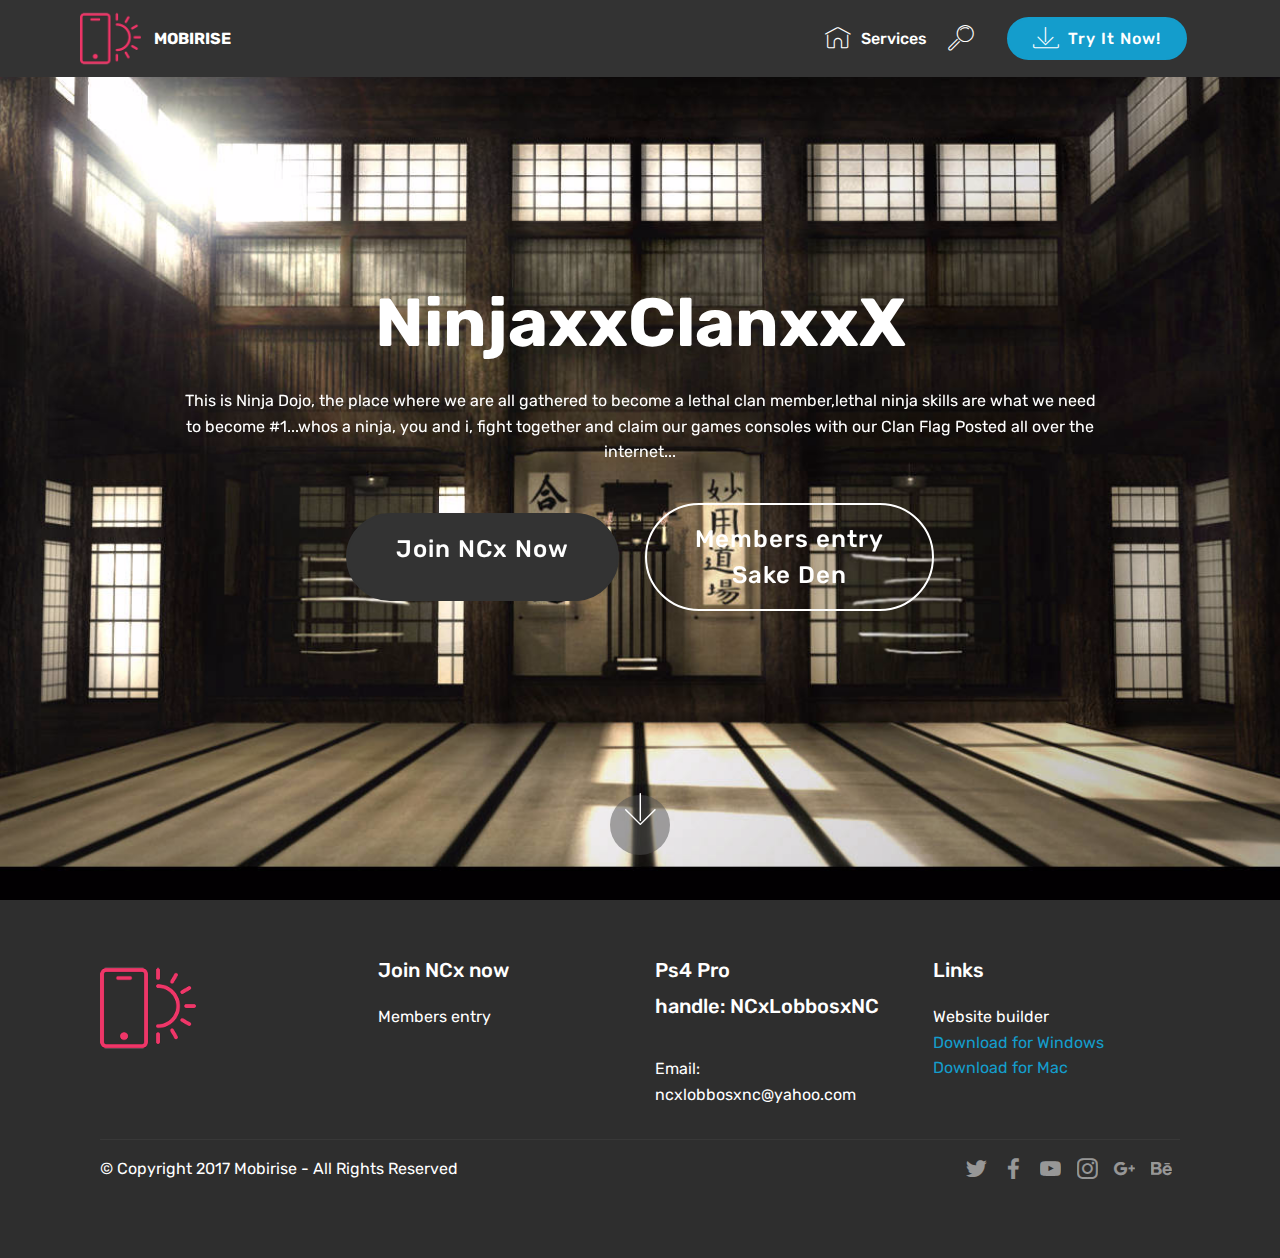
==== index.html @ 4a87c612 "create github pages" ====
<!DOCTYPE html>
<html >
<head>
  <!-- Site made with Mobirise Website Builder v4.8.10, https://mobirise.com -->
  <meta charset="UTF-8">
  <meta http-equiv="X-UA-Compatible" content="IE=edge">
  <meta name="generator" content="Mobirise v4.8.10, mobirise.com">
  <meta name="viewport" content="width=device-width, initial-scale=1, minimum-scale=1">
  <link rel="shortcut icon" href="assets/images/iconfinder-shuriken-479482-128x128-2.png" type="image/x-icon">
  <meta name="description" content="">
  <title>Home</title>
  <link rel="stylesheet" href="assets/web/assets/mobirise-icons/mobirise-icons.css">
  <link rel="stylesheet" href="assets/tether/tether.min.css">
  <link rel="stylesheet" href="assets/bootstrap/css/bootstrap.min.css">
  <link rel="stylesheet" href="assets/bootstrap/css/bootstrap-grid.min.css">
  <link rel="stylesheet" href="assets/bootstrap/css/bootstrap-reboot.min.css">
  <link rel="stylesheet" href="assets/socicon/css/styles.css">
  <link rel="stylesheet" href="assets/dropdown/css/style.css">
  <link rel="stylesheet" href="assets/theme/css/style.css">
  <link rel="stylesheet" href="assets/mobirise/css/mbr-additional.css" type="text/css">
  
  
  
</head>
<body>
  <section class="menu cid-qTkzRZLJNu" once="menu" id="menu1-0">

    

    <nav class="navbar navbar-expand beta-menu navbar-dropdown align-items-center navbar-fixed-top navbar-toggleable-sm">
        <button class="navbar-toggler navbar-toggler-right" type="button" data-toggle="collapse" data-target="#navbarSupportedContent" aria-controls="navbarSupportedContent" aria-expanded="false" aria-label="Toggle navigation">
            <div class="hamburger">
                <span></span>
                <span></span>
                <span></span>
                <span></span>
            </div>
        </button>
        <div class="menu-logo">
            <div class="navbar-brand">
                <span class="navbar-logo">
                    <a href="https://www.ninjadojo.net">
                         <img src="assets/images/logo2.png" alt="NinjaDojo" title="" style="height: 3.8rem;">
                    </a>
                </span>
                <span class="navbar-caption-wrap"><a class="navbar-caption text-white display-4" href="https://mobirise.com">
                        MOBIRISE
                    </a></span>
            </div>
        </div>
        <div class="collapse navbar-collapse" id="navbarSupportedContent">
            <ul class="navbar-nav nav-dropdown" data-app-modern-menu="true"><li class="nav-item">
                    <a class="nav-link link text-white display-4" href="https://mobirise.com">
                        <span class="mbri-home mbr-iconfont mbr-iconfont-btn"></span>
                        Services
                    </a>
                </li>
                <li class="nav-item">
                    <a class="nav-link link text-white display-4" href="https://mobirise.com">
                        <span class="mbri-search mbr-iconfont mbr-iconfont-btn"><br></span></a>
                </li></ul>
            <div class="navbar-buttons mbr-section-btn"><a class="btn btn-sm btn-primary display-4" href="https://mobirise.com">
                    <span class="mbri-save mbr-iconfont mbr-iconfont-btn "></span>
                    Try It Now!
                </a></div>
        </div>
    </nav>
</section>

<section class="engine"><a href="https://mobirise.info/g">how to build a site</a></section><section class="cid-qTkA127IK8 mbr-fullscreen mbr-parallax-background" id="header2-1">

    

    

    <div class="container align-center">
        <div class="row justify-content-md-center">
            <div class="mbr-white col-md-10">
                <h1 class="mbr-section-title mbr-bold pb-3 mbr-fonts-style display-1">NinjaxxClanxxX</h1>
                
                <p class="mbr-text pb-3 mbr-fonts-style display-7">This is Ninja Dojo, the place where we are all gathered to become a lethal clan member,lethal ninja skills are what we need to become #1...whos a ninja, you and i, fight together and claim our games consoles with our Clan Flag Posted all over the internet...</p>
                <div class="mbr-section-btn"><a class="btn btn-md btn-black display-5" href="index.html#footer1-2"><p>Join NCx Now</p><br><p><br></p><br><p></p><br></a>
                    <a class="btn btn-md btn-white-outline display-5" href="https://mobirise.com">Members entry<br>Sake Den<br></a></div>
            </div>
        </div>
    </div>
    <div class="mbr-arrow hidden-sm-down" aria-hidden="true">
        <a href="#next">
            <i class="mbri-down mbr-iconfont"></i>
        </a>
    </div>
</section>

<section class="cid-qTkAaeaxX5" id="footer1-2">

    

    

    <div class="container">
        <div class="media-container-row content text-white">
            <div class="col-12 col-md-3">
                <div class="media-wrap">
                    <a href="https://mobirise.com/">
                        <img src="assets/images/logo20.png" alt="Mobirise">
                    </a>
                </div>
            </div>
            <div class="col-12 col-md-3 mbr-fonts-style display-7">
                <h5 class="pb-3">Join NCx now</h5>
                <p class="mbr-text">Members entry</p>
            </div>
            <div class="col-12 col-md-3 mbr-fonts-style display-7">
                <h5 class="pb-3"><p>
                    Ps4 Pro&nbsp; &nbsp;</p><p>handle: NCxLobbosxNC</p></h5>
                <p class="mbr-text">Email:<br>ncxlobbosxnc@yahoo.com</p>
            </div>
            <div class="col-12 col-md-3 mbr-fonts-style display-7">
                <h5 class="pb-3">
                    Links
                </h5>
                <p class="mbr-text">
                    Website builder
                    <br><a class="text-primary" href="https://mobirise.com/mobirise-free-win.zip">Download for Windows</a>
                    <br><a class="text-primary" href="https://mobirise.com/mobirise-free-mac.zip">Download for Mac</a>
                </p>
            </div>
        </div>
        <div class="footer-lower">
            <div class="media-container-row">
                <div class="col-sm-12">
                    <hr>
                </div>
            </div>
            <div class="media-container-row mbr-white">
                <div class="col-sm-6 copyright">
                    <p class="mbr-text mbr-fonts-style display-7">
                        © Copyright 2017 Mobirise - All Rights Reserved
                    </p>
                </div>
                <div class="col-md-6">
                    <div class="social-list align-right">
                        <div class="soc-item">
                            <a href="https://twitter.com/mobirise" target="_blank">
                                <span class="socicon-twitter socicon mbr-iconfont mbr-iconfont-social"></span>
                            </a>
                        </div>
                        <div class="soc-item">
                            <a href="https://www.facebook.com/pages/Mobirise/1616226671953247" target="_blank">
                                <span class="socicon-facebook socicon mbr-iconfont mbr-iconfont-social"></span>
                            </a>
                        </div>
                        <div class="soc-item">
                            <a href="https://www.youtube.com/c/mobirise" target="_blank">
                                <span class="socicon-youtube socicon mbr-iconfont mbr-iconfont-social"></span>
                            </a>
                        </div>
                        <div class="soc-item">
                            <a href="https://instagram.com/mobirise" target="_blank">
                                <span class="socicon-instagram socicon mbr-iconfont mbr-iconfont-social"></span>
                            </a>
                        </div>
                        <div class="soc-item">
                            <a href="https://plus.google.com/u/0/+Mobirise" target="_blank">
                                <span class="socicon-googleplus socicon mbr-iconfont mbr-iconfont-social"></span>
                            </a>
                        </div>
                        <div class="soc-item">
                            <a href="https://www.behance.net/Mobirise" target="_blank">
                                <span class="socicon-behance socicon mbr-iconfont mbr-iconfont-social"></span>
                            </a>
                        </div>
                    </div>
                </div>
            </div>
        </div>
    </div>
</section>


  <script src="assets/web/assets/jquery/jquery.min.js"></script>
  <script src="assets/popper/popper.min.js"></script>
  <script src="assets/tether/tether.min.js"></script>
  <script src="assets/bootstrap/js/bootstrap.min.js"></script>
  <script src="assets/dropdown/js/script.min.js"></script>
  <script src="assets/touchswipe/jquery.touch-swipe.min.js"></script>
  <script src="assets/parallax/jarallax.min.js"></script>
  <script src="assets/smoothscroll/smooth-scroll.js"></script>
  <script src="assets/theme/js/script.js"></script>
  
  
</body>
</html>
---- assets/web/assets/mobirise-icons/mobirise-icons.css ----
@font-face {
  font-family: 'MobiriseIcons';
  src:  url('mobirise-icons.eot?spat4u');
  src:  url('mobirise-icons.eot?spat4u#iefix') format('embedded-opentype'),
    url('mobirise-icons.ttf?spat4u') format('truetype'),
    url('mobirise-icons.woff?spat4u') format('woff'),
    url('mobirise-icons.svg?spat4u#MobiriseIcons') format('svg');
  font-weight: normal;
  font-style: normal;
}

[class^="mbri-"], [class*=" mbri-"] {
  /* use !important to prevent issues with browser extensions that change fonts */
  font-family: MobiriseIcons !important;
  speak: none;
  font-style: normal;
  font-weight: normal;
  font-variant: normal;
  text-transform: none;
  line-height: 1;

  /* Better Font Rendering =========== */
  -webkit-font-smoothing: antialiased;
  -moz-osx-font-smoothing: grayscale;
}

.mbri-add-submenu:before {
  content: "\e900";
}
.mbri-alert:before {
  content: "\e901";
}
.mbri-align-center:before {
  content: "\e902";
}
.mbri-align-justify:before {
  content: "\e903";
}
.mbri-align-left:before {
  content: "\e904";
}
.mbri-align-right:before {
  content: "\e905";
}
.mbri-android:before {
  content: "\e906";
}
.mbri-apple:before {
  content: "\e907";
}
.mbri-arrow-down:before {
  content: "\e908";
}
.mbri-arrow-next:before {
  content: "\e909";
}
.mbri-arrow-prev:before {
  content: "\e90a";
}
.mbri-arrow-up:before {
  content: "\e90b";
}
.mbri-bold:before {
  content: "\e90c";
}
.mbri-bookmark:before {
  content: "\e90d";
}
.mbri-bootstrap:before {
  content: "\e90e";
}
.mbri-briefcase:before {
  content: "\e90f";
}
.mbri-browse:before {
  content: "\e910";
}
.mbri-bulleted-list:before {
  content: "\e911";
}
.mbri-calendar:before {
  content: "\e912";
}
.mbri-camera:before {
  content: "\e913";
}
.mbri-cart-add:before {
  content: "\e914";
}
.mbri-cart-full:before {
  content: "\e915";
}
.mbri-cash:before {
  content: "\e916";
}
.mbri-change-style:before {
  content: "\e917";
}
.mbri-chat:before {
  content: "\e918";
}
.mbri-clock:before {
  content: "\e919";
}
.mbri-close:before {
  content: "\e91a";
}
.mbri-cloud:before {
  content: "\e91b";
}
.mbri-code:before {
  content: "\e91c";
}
.mbri-contact-form:before {
  content: "\e91d";
}
.mbri-credit-card:before {
  content: "\e91e";
}
.mbri-cursor-click:before {
  content: "\e91f";
}
.mbri-cust-feedback:before {
  content: "\e920";
}
.mbri-database:before {
  content: "\e921";
}
.mbri-delivery:before {
  content: "\e922";
}
.mbri-desktop:before {
  content: "\e923";
}
.mbri-devices:before {
  content: "\e924";
}
.mbri-down:before {
  content: "\e925";
}
.mbri-download:before {
  content: "\e989";
}
.mbri-drag-n-drop:before {
  content: "\e927";
}
.mbri-drag-n-drop2:before {
  content: "\e928";
}
.mbri-edit:before {
  content: "\e929";
}
.mbri-edit2:before {
  content: "\e92a";
}
.mbri-error:before {
  content: "\e92b";
}
.mbri-extension:before {
  content: "\e92c";
}
.mbri-features:before {
  content: "\e92d";
}
.mbri-file:before {
  content: "\e92e";
}
.mbri-flag:before {
  content: "\e92f";
}
.mbri-folder:before {
  content: "\e930";
}
.mbri-gift:before {
  content: "\e931";
}
.mbri-github:before {
  content: "\e932";
}
.mbri-globe:before {
  content: "\e933";
}
.mbri-globe-2:before {
  content: "\e934";
}
.mbri-growing-chart:before {
  content: "\e935";
}
.mbri-hearth:before {
  content: "\e936";
}
.mbri-help:before {
  content: "\e937";
}
.mbri-home:before {
  content: "\e938";
}
.mbri-hot-cup:before {
  content: "\e939";
}
.mbri-idea:before {
  content: "\e93a";
}
.mbri-image-gallery:before {
  content: "\e93b";
}
.mbri-image-slider:before {
  content: "\e93c";
}
.mbri-info:before {
  content: "\e93d";
}
.mbri-italic:before {
  content: "\e93e";
}
.mbri-key:before {
  content: "\e93f";
}
.mbri-laptop:before {
  content: "\e940";
}
.mbri-layers:before {
  content: "\e941";
}
.mbri-left-right:before {
  content: "\e942";
}
.mbri-left:before {
  content: "\e943";
}
.mbri-letter:before {
  content: "\e944";
}
.mbri-like:before {
  content: "\e945";
}
.mbri-link:before {
  content: "\e946";
}
.mbri-lock:before {
  content: "\e947";
}
.mbri-login:before {
  content: "\e948";
}
.mbri-logout:before {
  content: "\e949";
}
.mbri-magic-stick:before {
  content: "\e94a";
}
.mbri-map-pin:before {
  content: "\e94b";
}
.mbri-menu:before {
  content: "\e94c";
}
.mbri-mobile:before {
  content: "\e94d";
}
.mbri-mobile2:before {
  content: "\e94e";
}
.mbri-mobirise:before {
  content: "\e94f";
}
.mbri-more-horizontal:before {
  content: "\e950";
}
.mbri-more-vertical:before {
  content: "\e951";
}
.mbri-music:before {
  content: "\e952";
}
.mbri-new-file:before {
  content: "\e953";
}
.mbri-numbered-list:before {
  content: "\e954";
}
.mbri-opened-folder:before {
  content: "\e955";
}
.mbri-pages:before {
  content: "\e956";
}
.mbri-paper-plane:before {
  content: "\e957";
}
.mbri-paperclip:before {
  content: "\e958";
}
.mbri-photo:before {
  content: "\e959";
}
.mbri-photos:before {
  content: "\e95a";
}
.mbri-pin:before {
  content: "\e95b";
}
.mbri-play:before {
  content: "\e95c";
}
.mbri-plus:before {
  content: "\e95d";
}
.mbri-preview:before {
  content: "\e95e";
}
.mbri-print:before {
  content: "\e95f";
}
.mbri-protect:before {
  content: "\e960";
}
.mbri-question:before {
  content: "\e961";
}
.mbri-quote-left:before {
  content: "\e962";
}
.mbri-quote-right:before {
  content: "\e963";
}
.mbri-refresh:before {
  content: "\e964";
}
.mbri-responsive:before {
  content: "\e965";
}
.mbri-right:before {
  content: "\e966";
}
.mbri-rocket:before {
  content: "\e967";
}
.mbri-sad-face:before {
  content: "\e968";
}
.mbri-sale:before {
  content: "\e969";
}
.mbri-save:before {
  content: "\e96a";
}
.mbri-search:before {
  content: "\e96b";
}
.mbri-setting:before {
  content: "\e96c";
}
.mbri-setting2:before {
  content: "\e96d";
}
.mbri-setting3:before {
  content: "\e96e";
}
.mbri-share:before {
  content: "\e96f";
}
.mbri-shopping-bag:before {
  content: "\e970";
}
.mbri-shopping-basket:before {
  content: "\e971";
}
.mbri-shopping-cart:before {
  content: "\e972";
}
.mbri-sites:before {
  content: "\e973";
}
.mbri-smile-face:before {
  content: "\e974";
}
.mbri-speed:before {
  content: "\e975";
}
.mbri-star:before {
  content: "\e976";
}
.mbri-success:before {
  content: "\e977";
}
.mbri-sun:before {
  content: "\e978";
}
.mbri-sun2:before {
  content: "\e979";
}
.mbri-tablet:before {
  content: "\e97a";
}
.mbri-tablet-vertical:before {
  content: "\e97b";
}
.mbri-target:before {
  content: "\e97c";
}
.mbri-timer:before {
  content: "\e97d";
}
.mbri-to-ftp:before {
  content: "\e97e";
}
.mbri-to-local-drive:before {
  content: "\e97f";
}
.mbri-touch-swipe:before {
  content: "\e980";
}
.mbri-touch:before {
  content: "\e981";
}
.mbri-trash:before {
  content: "\e982";
}
.mbri-underline:before {
  content: "\e983";
}
.mbri-unlink:before {
  content: "\e984";
}
.mbri-unlock:before {
  content: "\e985";
}
.mbri-up-down:before {
  content: "\e986";
}
.mbri-up:before {
  content: "\e987";
}
.mbri-update:before {
  content: "\e988";
}
.mbri-upload:before {
 content: "\e926"; 
}
.mbri-user:before {
  content: "\e98a";
}
.mbri-user2:before {
  content: "\e98b";
}
.mbri-users:before {
  content: "\e98c";
}
.mbri-video:before {
  content: "\e98d";
}
.mbri-video-play:before {
  content: "\e98e";
}
.mbri-watch:before {
  content: "\e98f";
}
.mbri-website-theme:before {
  content: "\e990";
}
.mbri-wifi:before {
  content: "\e991";
}
.mbri-windows:before {
  content: "\e992";
}
.mbri-zoom-out:before {
  content: "\e993";
}
.mbri-redo:before {
  content: "\e994";
}
.mbri-undo:before {
  content: "\e995";
}
---- assets/socicon/css/styles.css ----
@charset "UTF-8";

@font-face {
  font-family: "socicon";
  src:url("../fonts/socicon.eot");
  src:url("../fonts/socicon.eot?#iefix") format("embedded-opentype"),
    url("../fonts/socicon.woff") format("woff"),
    url("../fonts/socicon.ttf") format("truetype"),
    url("../fonts/socicon.svg#socicon") format("svg");
  font-weight: normal;
  font-style: normal;

}

[data-icon]:before {
  font-family: "socicon" !important;
  content: attr(data-icon);
  font-style: normal !important;
  font-weight: normal !important;
  font-variant: normal !important;
  text-transform: none !important;
  speak: none;
  line-height: 1;
  -webkit-font-smoothing: antialiased;
  -moz-osx-font-smoothing: grayscale;
}

[class^="socicon-"]:before,
[class*=" socicon-"]:before {
  font-family: "socicon" !important;
  font-style: normal !important;
  font-weight: normal !important;
  font-variant: normal !important;
  text-transform: none !important;
  speak: none;
  line-height: 1;
  -webkit-font-smoothing: antialiased;
  -moz-osx-font-smoothing: grayscale;
}

.socicon-modelmayhem:before {
  content: "\e000";
}
.socicon-mixcloud:before {
  content: "\e001";
}
.socicon-drupal:before {
  content: "\e002";
}
.socicon-swarm:before {
  content: "\e003";
}
.socicon-istock:before {
  content: "\e004";
}
.socicon-yammer:before {
  content: "\e005";
}
.socicon-ello:before {
  content: "\e006";
}
.socicon-stackoverflow:before {
  content: "\e007";
}
.socicon-persona:before {
  content: "\e008";
}
.socicon-triplej:before {
  content: "\e009";
}
.socicon-houzz:before {
  content: "\e00a";
}
.socicon-rss:before {
  content: "\e00b";
}
.socicon-paypal:before {
  content: "\e00c";
}
.socicon-odnoklassniki:before {
  content: "\e00d";
}
.socicon-airbnb:before {
  content: "\e00e";
}
.socicon-periscope:before {
  content: "\e00f";
}
.socicon-outlook:before {
  content: "\e010";
}
.socicon-coderwall:before {
  content: "\e011";
}
.socicon-tripadvisor:before {
  content: "\e012";
}
.socicon-appnet:before {
  content: "\e013";
}
.socicon-goodreads:before {
  content: "\e014";
}
.socicon-tripit:before {
  content: "\e015";
}
.socicon-lanyrd:before {
  content: "\e016";
}
.socicon-slideshare:before {
  content: "\e017";
}
.socicon-buffer:before {
  content: "\e018";
}
.socicon-disqus:before {
  content: "\e019";
}
.socicon-vkontakte:before {
  content: "\e01a";
}
.socicon-whatsapp:before {
  content: "\e01b";
}
.socicon-patreon:before {
  content: "\e01c";
}
.socicon-storehouse:before {
  content: "\e01d";
}
.socicon-pocket:before {
  content: "\e01e";
}
.socicon-mail:before {
  content: "\e01f";
}
.socicon-blogger:before {
  content: "\e020";
}
.socicon-technorati:before {
  content: "\e021";
}
.socicon-reddit:before {
  content: "\e022";
}
.socicon-dribbble:before {
  content: "\e023";
}
.socicon-stumbleupon:before {
  content: "\e024";
}
.socicon-digg:before {
  content: "\e025";
}
.socicon-envato:before {
  content: "\e026";
}
.socicon-behance:before {
  content: "\e027";
}
.socicon-delicious:before {
  content: "\e028";
}
.socicon-deviantart:before {
  content: "\e029";
}
.socicon-forrst:before {
  content: "\e02a";
}
.socicon-play:before {
  content: "\e02b";
}
.socicon-zerply:before {
  content: "\e02c";
}
.socicon-wikipedia:before {
  content: "\e02d";
}
.socicon-apple:before {
  content: "\e02e";
}
.socicon-flattr:before {
  content: "\e02f";
}
.socicon-github:before {
  content: "\e030";
}
.socicon-renren:before {
  content: "\e031";
}
.socicon-friendfeed:before {
  content: "\e032";
}
.socicon-newsvine:before {
  content: "\e033";
}
.socicon-identica:before {
  content: "\e034";
}
.socicon-bebo:before {
  content: "\e035";
}
.socicon-zynga:before {
  content: "\e036";
}
.socicon-steam:before {
  content: "\e037";
}
.socicon-xbox:before {
  content: "\e038";
}
.socicon-windows:before {
  content: "\e039";
}
.socicon-qq:before {
  content: "\e03a";
}
.socicon-douban:before {
  content: "\e03b";
}
.socicon-meetup:before {
  content: "\e03c";
}
.socicon-playstation:before {
  content: "\e03d";
}
.socicon-android:before {
  content: "\e03e";
}
.socicon-snapchat:before {
  content: "\e03f";
}
.socicon-twitter:before {
  content: "\e040";
}
.socicon-facebook:before {
  content: "\e041";
}
.socicon-googleplus:before {
  content: "\e042";
}
.socicon-pinterest:before {
  content: "\e043";
}
.socicon-foursquare:before {
  content: "\e044";
}
.socicon-yahoo:before {
  content: "\e045";
}
.socicon-skype:before {
  content: "\e046";
}
.socicon-yelp:before {
  content: "\e047";
}
.socicon-feedburner:before {
  content: "\e048";
}
.socicon-linkedin:before {
  content: "\e049";
}
.socicon-viadeo:before {
  content: "\e04a";
}
.socicon-xing:before {
  content: "\e04b";
}
.socicon-myspace:before {
  content: "\e04c";
}
.socicon-soundcloud:before {
  content: "\e04d";
}
.socicon-spotify:before {
  content: "\e04e";
}
.socicon-grooveshark:before {
  content: "\e04f";
}
.socicon-lastfm:before {
  content: "\e050";
}
.socicon-youtube:before {
  content: "\e051";
}
.socicon-vimeo:before {
  content: "\e052";
}
.socicon-dailymotion:before {
  content: "\e053";
}
.socicon-vine:before {
  content: "\e054";
}
.socicon-flickr:before {
  content: "\e055";
}
.socicon-500px:before {
  content: "\e056";
}
.socicon-wordpress:before {
  content: "\e058";
}
.socicon-tumblr:before {
  content: "\e059";
}
.socicon-twitch:before {
  content: "\e05a";
}
.socicon-8tracks:before {
  content: "\e05b";
}
.socicon-amazon:before {
  content: "\e05c";
}
.socicon-icq:before {
  content: "\e05d";
}
.socicon-smugmug:before {
  content: "\e05e";
}
.socicon-ravelry:before {
  content: "\e05f";
}
.socicon-weibo:before {
  content: "\e060";
}
.socicon-baidu:before {
  content: "\e061";
}
.socicon-angellist:before {
  content: "\e062";
}
.socicon-ebay:before {
  content: "\e063";
}
.socicon-imdb:before {
  content: "\e064";
}
.socicon-stayfriends:before {
  content: "\e065";
}
.socicon-residentadvisor:before {
  content: "\e066";
}
.socicon-google:before {
  content: "\e067";
}
.socicon-yandex:before {
  content: "\e068";
}
.socicon-sharethis:before {
  content: "\e069";
}
.socicon-bandcamp:before {
  content: "\e06a";
}
.socicon-itunes:before {
  content: "\e06b";
}
.socicon-deezer:before {
  content: "\e06c";
}
.socicon-telegram:before {
  content: "\e06e";
}
.socicon-openid:before {
  content: "\e06f";
}
.socicon-amplement:before {
  content: "\e070";
}
.socicon-viber:before {
  content: "\e071";
}
.socicon-zomato:before {
  content: "\e072";
}
.socicon-draugiem:before {
  content: "\e074";
}
.socicon-endomodo:before {
  content: "\e075";
}
.socicon-filmweb:before {
  content: "\e076";
}
.socicon-stackexchange:before {
  content: "\e077";
}
.socicon-wykop:before {
  content: "\e078";
}
.socicon-teamspeak:before {
  content: "\e079";
}
.socicon-teamviewer:before {
  content: "\e07a";
}
.socicon-ventrilo:before {
  content: "\e07b";
}
.socicon-younow:before {
  content: "\e07c";
}
.socicon-raidcall:before {
  content: "\e07d";
}
.socicon-mumble:before {
  content: "\e07e";
}
.socicon-medium:before {
  content: "\e06d";
}
.socicon-bebee:before {
  content: "\e07f";
}
.socicon-hitbox:before {
  content: "\e080";
}
.socicon-reverbnation:before {
  content: "\e081";
}
.socicon-formulr:before {
  content: "\e082";
}
.socicon-instagram:before {
  content: "\e057";
}
.socicon-battlenet:before {
  content: "\e083";
}
.socicon-chrome:before {
  content: "\e084";
}
.socicon-discord:before {
  content: "\e086";
}
.socicon-issuu:before {
  content: "\e087";
}
.socicon-macos:before {
  content: "\e088";
}
.socicon-firefox:before {
  content: "\e089";
}
.socicon-opera:before {
  content: "\e08d";
}
.socicon-keybase:before {
  content: "\e090";
}
.socicon-alliance:before {
  content: "\e091";
}
.socicon-livejournal:before {
  content: "\e092";
}
.socicon-googlephotos:before {
  content: "\e093";
}
.socicon-horde:before {
  content: "\e094";
}
.socicon-etsy:before {
  content: "\e095";
}
.socicon-zapier:before {
  content: "\e096";
}
.socicon-google-scholar:before {
  content: "\e097";
}
.socicon-researchgate:before {
  content: "\e098";
}
.socicon-wechat:before {
  content: "\e099";
}
.socicon-strava:before {
  content: "\e09a";
}
.socicon-line:before {
  content: "\e09b";
}
.socicon-lyft:before {
  content: "\e09c";
}
.socicon-uber:before {
  content: "\e09d";
}
.socicon-songkick:before {
  content: "\e09e";
}
.socicon-viewbug:before {
  content: "\e09f";
}
.socicon-googlegroups:before {
  content: "\e0a0";
}
.socicon-quora:before {
  content: "\e073";
}
.socicon-diablo:before {
  content: "\e085";
}
.socicon-blizzard:before {
  content: "\e0a1";
}
.socicon-hearthstone:before {
  content: "\e08b";
}
.socicon-heroes:before {
  content: "\e08a";
}
.socicon-overwatch:before {
  content: "\e08c";
}
.socicon-warcraft:before {
  content: "\e08e";
}
.socicon-starcraft:before {
  content: "\e08f";
}
.socicon-beam:before {
  content: "\e0a2";
}
.socicon-curse:before {
  content: "\e0a3";
}
.socicon-player:before {
  content: "\e0a4";
}
.socicon-streamjar:before {
  content: "\e0a5";
}
.socicon-nintendo:before {
  content: "\e0a6";
}
.socicon-hellocoton:before {
  content: "\e0a7";
}
---- assets/dropdown/css/style.css ----
.navbar-dropdown {
  left: 0;
  padding: 0;
  position: absolute;
  right: 0;
  top: 0;
  transition: all 0.45s ease;
  z-index: 1030;
  background: #282828; }
  .navbar-dropdown .navbar-logo {
    margin-right: 0.8rem;
    transition: margin 0.3s ease-in-out;
    vertical-align: middle; }
    .navbar-dropdown .navbar-logo img {
      height: 3.125rem;
      transition: all 0.3s ease-in-out; }
    .navbar-dropdown .navbar-logo.mbr-iconfont {
      font-size: 3.125rem;
      line-height: 3.125rem; }
  .navbar-dropdown .navbar-caption {
    font-weight: 700;
    white-space: normal;
    vertical-align: -4px;
    line-height: 3.125rem !important; }
    .navbar-dropdown .navbar-caption, .navbar-dropdown .navbar-caption:hover {
      color: inherit;
      text-decoration: none; }
  .navbar-dropdown .mbr-iconfont + .navbar-caption {
    vertical-align: -1px; }
  .navbar-dropdown.navbar-fixed-top {
    position: fixed; }
  .navbar-dropdown .navbar-brand span {
    vertical-align: -4px; }
  .navbar-dropdown.bg-color.transparent {
    background: none; }
  .navbar-dropdown.navbar-short .navbar-brand {
    padding: 0.625rem 0; }
    .navbar-dropdown.navbar-short .navbar-brand span {
      vertical-align: -1px; }
  .navbar-dropdown.navbar-short .navbar-caption {
    line-height: 2.375rem !important;
    vertical-align: -2px; }
  .navbar-dropdown.navbar-short .navbar-logo {
    margin-right: 0.5rem; }
    .navbar-dropdown.navbar-short .navbar-logo img {
      height: 2.375rem; }
    .navbar-dropdown.navbar-short .navbar-logo.mbr-iconfont {
      font-size: 2.375rem;
      line-height: 2.375rem; }
  .navbar-dropdown.navbar-short .mbr-table-cell {
    height: 3.625rem; }
  .navbar-dropdown .navbar-close {
    left: 0.6875rem;
    position: fixed;
    top: 0.75rem;
    z-index: 1000; }
  .navbar-dropdown .hamburger-icon {
    content: "";
    display: inline-block;
    vertical-align: middle;
    width: 16px;
    -webkit-box-shadow: 0 -6px 0 1px #282828,0 0 0 1px #282828,0 6px 0 1px #282828;
    -moz-box-shadow: 0 -6px 0 1px #282828,0 0 0 1px #282828,0 6px 0 1px #282828;
    box-shadow: 0 -6px 0 1px #282828,0 0 0 1px #282828,0 6px 0 1px #282828; }

.dropdown-menu .dropdown-toggle[data-toggle="dropdown-submenu"]::after {
  border-bottom: 0.35em solid transparent;
  border-left: 0.35em solid;
  border-right: 0;
  border-top: 0.35em solid transparent;
  margin-left: 0.3rem; }

.dropdown-menu .dropdown-item:focus {
  outline: 0; }

.nav-dropdown {
  font-size: 0.75rem;
  font-weight: 500;
  height: auto !important; }
  .nav-dropdown .nav-btn {
    padding-left: 1rem; }
  .nav-dropdown .link {
    margin: .667em 1.667em;
    font-weight: 500;
    padding: 0;
    transition: color .2s ease-in-out; }
    .nav-dropdown .link.dropdown-toggle {
      margin-right: 2.583em; }
      .nav-dropdown .link.dropdown-toggle::after {
        margin-left: .25rem;
        border-top: 0.35em solid;
        border-right: 0.35em solid transparent;
        border-left: 0.35em solid transparent;
        border-bottom: 0; }
      .nav-dropdown .link.dropdown-toggle[aria-expanded="true"] {
        margin: 0;
        padding: 0.667em 3.263em  0.667em 1.667em; }
  .nav-dropdown .link::after,
  .nav-dropdown .dropdown-item::after {
    color: inherit; }
  .nav-dropdown .btn {
    font-size: 0.75rem;
    font-weight: 700;
    letter-spacing: 0;
    margin-bottom: 0;
    padding-left: 1.25rem;
    padding-right: 1.25rem; }
  .nav-dropdown .dropdown-menu {
    border-radius: 0;
    border: 0;
    left: 0;
    margin: 0;
    padding-bottom: 1.25rem;
    padding-top: 1.25rem;
    position: relative; }
  .nav-dropdown .dropdown-submenu {
    margin-left: 0.125rem;
    top: 0; }
  .nav-dropdown .dropdown-item {
    font-weight: 500;
    line-height: 2;
    padding: 0.3846em 4.615em 0.3846em 1.5385em;
    position: relative;
    transition: color .2s ease-in-out, background-color .2s ease-in-out; }
    .nav-dropdown .dropdown-item::after {
      margin-top: -0.3077em;
      position: absolute;
      right: 1.1538em;
      top: 50%; }
    .nav-dropdown .dropdown-item:focus, .nav-dropdown .dropdown-item:hover {
      background: none; }

@media (max-width: 767px) {
  .nav-dropdown.navbar-toggleable-sm {
    bottom: 0;
    display: none;
    left: 0;
    overflow-x: hidden;
    position: fixed;
    top: 0;
    transform: translateX(-100%);
    -ms-transform: translateX(-100%);
    -webkit-transform: translateX(-100%);
    width: 18.75rem;
    z-index: 999; } }
.nav-dropdown.navbar-toggleable-xl {
  bottom: 0;
  display: none;
  left: 0;
  overflow-x: hidden;
  position: fixed;
  top: 0;
  transform: translateX(-100%);
  -ms-transform: translateX(-100%);
  -webkit-transform: translateX(-100%);
  width: 18.75rem;
  z-index: 999; }

.nav-dropdown-sm {
  display: block !important;
  overflow-x: hidden;
  overflow: auto;
  padding-top: 3.875rem; }
  .nav-dropdown-sm::after {
    content: "";
    display: block;
    height: 3rem;
    width: 100%; }
  .nav-dropdown-sm.collapse.in ~ .navbar-close {
    display: block !important; }
  .nav-dropdown-sm.collapsing, .nav-dropdown-sm.collapse.in {
    transform: translateX(0);
    -ms-transform: translateX(0);
    -webkit-transform: translateX(0);
    transition: all 0.25s ease-out;
    -webkit-transition: all 0.25s ease-out;
    background: #282828; }
  .nav-dropdown-sm.collapsing[aria-expanded="false"] {
    transform: translateX(-100%);
    -ms-transform: translateX(-100%);
    -webkit-transform: translateX(-100%); }
  .nav-dropdown-sm .nav-item {
    display: block;
    margin-left: 0 !important;
    padding-left: 0; }
  .nav-dropdown-sm .link,
  .nav-dropdown-sm .dropdown-item {
    border-top: 1px dotted rgba(255, 255, 255, 0.1);
    font-size: 0.8125rem;
    line-height: 1.6;
    margin: 0 !important;
    padding: 0.875rem 2.4rem 0.875rem 1.5625rem !important;
    position: relative;
    white-space: normal; }
    .nav-dropdown-sm .link:focus, .nav-dropdown-sm .link:hover,
    .nav-dropdown-sm .dropdown-item:focus,
    .nav-dropdown-sm .dropdown-item:hover {
      background: rgba(0, 0, 0, 0.2) !important;
      color: #c0a375; }
  .nav-dropdown-sm .nav-btn {
    position: relative;
    padding: 1.5625rem 1.5625rem 0 1.5625rem; }
    .nav-dropdown-sm .nav-btn::before {
      border-top: 1px dotted rgba(255, 255, 255, 0.1);
      content: "";
      left: 0;
      position: absolute;
      top: 0;
      width: 100%; }
    .nav-dropdown-sm .nav-btn + .nav-btn {
      padding-top: 0.625rem; }
      .nav-dropdown-sm .nav-btn + .nav-btn::before {
        display: none; }
  .nav-dropdown-sm .btn {
    padding: 0.625rem 0; }
  .nav-dropdown-sm .dropdown-toggle[data-toggle="dropdown-submenu"]::after {
    margin-left: .25rem;
    border-top: 0.35em solid;
    border-right: 0.35em solid transparent;
    border-left: 0.35em solid transparent;
    border-bottom: 0; }
  .nav-dropdown-sm .dropdown-toggle[data-toggle="dropdown-submenu"][aria-expanded="true"]::after {
    border-top: 0;
    border-right: 0.35em solid transparent;
    border-left: 0.35em solid transparent;
    border-bottom: 0.35em solid; }
  .nav-dropdown-sm .dropdown-menu {
    margin: 0;
    padding: 0;
    position: relative;
    top: 0;
    left: 0;
    width: 100%;
    border: 0;
    float: none;
    border-radius: 0;
    background: none; }
  .nav-dropdown-sm .dropdown-submenu {
    left: 100%;
    margin-left: 0.125rem;
    margin-top: -1.25rem;
    top: 0; }

.navbar-toggleable-sm .nav-dropdown .dropdown-menu {
  position: absolute; }

.navbar-toggleable-sm .nav-dropdown .dropdown-submenu {
  left: 100%;
  margin-left: 0.125rem;
  margin-top: -1.25rem;
  top: 0; }

.navbar-toggleable-sm.opened .nav-dropdown .dropdown-menu {
  position: relative; }

.navbar-toggleable-sm.opened .nav-dropdown .dropdown-submenu {
  left: 0;
  margin-left: 00rem;
  margin-top: 0rem;
  top: 0; }

.is-builder .nav-dropdown.collapsing {
  transition: none !important; }

/*# sourceMappingURL=style.css.map */
---- assets/theme/css/style.css ----
/*!
 * Mobirise v4 theme (https://mobirise.com/)
 * Copyright 2017 Mobirise
 */
section {
  background-color: #eeeeee; }

section,
.container,
.container-fluid {
  position: relative;
  word-wrap: break-word; }

a.mbr-iconfont:hover {
  text-decoration: none; }

.article .lead p, .article .lead ul, .article .lead ol, .article .lead pre, .article .lead blockquote {
  margin-bottom: 0; }

a {
  font-style: normal;
  font-weight: 400;
  cursor: pointer; }
  a, a:hover {
    text-decoration: none; }

figure {
  margin-bottom: 0; }

body {
  color: #232323; }

h1, h2, h3, h4, h5, h6,
.h1, .h2, .h3, .h4, .h5, .h6,
.display-1, .display-2, .display-3, .display-4 {
  line-height: 1;
  word-break: break-word;
  word-wrap: break-word; }

b, strong {
  font-weight: bold; }

blockquote {
  padding: 10px 0 10px 20px;
  position: relative;
  border-left: 2px solid;
  border-color: #ff3366; }

input:-webkit-autofill, input:-webkit-autofill:hover, input:-webkit-autofill:focus, input:-webkit-autofill:active {
  transition-delay: 9999s;
  transition-property: background-color, color; }

textarea[type="hidden"] {
  display: none; }

body {
  position: relative; }

section {
  background-position: 50% 50%;
  background-repeat: no-repeat;
  background-size: cover; }
  section .mbr-background-video,
  section .mbr-background-video-preview {
    position: absolute;
    bottom: 0;
    left: 0;
    right: 0;
    top: 0; }

.hidden {
  visibility: hidden; }

.mbr-z-index20 {
  z-index: 20; }

/*! Base colors */
.mbr-white {
  color: #ffffff; }

.mbr-black {
  color: #000000; }

.mbr-bg-white {
  background-color: #ffffff; }

.mbr-bg-black {
  background-color: #000000; }

/*! Text-aligns */
.align-left {
  text-align: left; }

.align-center {
  text-align: center; }

.align-right {
  text-align: right; }

@media (max-width: 767px) {
  .align-left, .align-center, .align-right, .mbr-section-btn, .mbr-section-title {
    text-align: center; } }
/*! Font-weight  */
.mbr-light {
  font-weight: 300; }

.mbr-regular {
  font-weight: 400; }

.mbr-semibold {
  font-weight: 500; }

.mbr-bold {
  font-weight: 700; }

/*! Media  */
.media-size-item {
  -webkit-flex: 1 1 auto;
  -moz-flex: 1 1 auto;
  -ms-flex: 1 1 auto;
  -o-flex: 1 1 auto;
  flex: 1 1 auto; }

.media-content {
  -webkit-flex-basis: 100%;
  flex-basis: 100%; }

.media-container-row {
  display: -ms-flexbox;
  display: -webkit-flex;
  display: flex;
  -webkit-flex-direction: row;
  -ms-flex-direction: row;
  flex-direction: row;
  -webkit-flex-wrap: wrap;
  -ms-flex-wrap: wrap;
  flex-wrap: wrap;
  -webkit-justify-content: center;
  -ms-flex-pack: center;
  justify-content: center;
  -webkit-align-content: center;
  -ms-flex-line-pack: center;
  align-content: center;
  -webkit-align-items: start;
  -ms-flex-align: start;
  align-items: start; }
  .media-container-row .media-size-item {
    width: 400px; }

.media-container-column {
  display: -ms-flexbox;
  display: -webkit-flex;
  display: flex;
  -webkit-flex-direction: column;
  -ms-flex-direction: column;
  flex-direction: column;
  -webkit-flex-wrap: wrap;
  -ms-flex-wrap: wrap;
  flex-wrap: wrap;
  -webkit-justify-content: center;
  -ms-flex-pack: center;
  justify-content: center;
  -webkit-align-content: center;
  -ms-flex-line-pack: center;
  align-content: center;
  -webkit-align-items: stretch;
  -ms-flex-align: stretch;
  align-items: stretch; }
  .media-container-column > * {
    width: 100%; }

@media (min-width: 992px) {
  .media-container-row {
    -webkit-flex-wrap: nowrap;
    -ms-flex-wrap: nowrap;
    flex-wrap: nowrap; } }
figure {
  overflow: hidden; }

figure[mbr-media-size] {
  transition: width 0.1s; }

.mbr-figure img, .mbr-figure iframe {
  display: block;
  width: 100%; }

.card {
  background-color: transparent;
  border: none; }

.card-img {
  text-align: center;
  flex-shrink: 0;
  -webkit-flex-shrink: 0; }

.media {
  max-width: 100%;
  margin: 0 auto; }

.mbr-figure {
  -ms-flex-item-align: center;
  -ms-grid-row-align: center;
  -webkit-align-self: center;
  align-self: center; }

.media-container > div {
  max-width: 100%; }

.mbr-figure img, .card-img img {
  width: 100%; }

@media (max-width: 991px) {
  .media-size-item {
    width: auto !important; }

  .media {
    width: auto; }

  .mbr-figure {
    width: 100% !important; } }
/*! Buttons */
.mbr-section-btn {
  margin-left: -.25rem;
  margin-right: -.25rem;
  font-size: 0; }

nav .mbr-section-btn {
  margin-left: 0rem;
  margin-right: 0rem; }

/*! Btn icon margin */
.btn .mbr-iconfont, .btn.btn-sm .mbr-iconfont {
  cursor: pointer;
  margin-right: 0.5rem; }

.btn.btn-md .mbr-iconfont, .btn.btn-md .mbr-iconfont {
  margin-right: 0.8rem; }

.mbr-regular {
  font-weight: 400; }

.mbr-semibold {
  font-weight: 500; }

.mbr-bold {
  font-weight: 700; }

[type="submit"] {
  -webkit-appearance: none; }

/*! Full-screen */
.mbr-fullscreen .mbr-overlay {
  min-height: 100vh; }

.mbr-fullscreen {
  display: flex;
  display: -webkit-flex;
  display: -moz-flex;
  display: -ms-flex;
  display: -o-flex;
  align-items: center;
  -webkit-align-items: center;
  min-height: 100vh;
  padding-top: 3rem;
  padding-bottom: 3rem; }

/*! Map */
.map {
  height: 25rem;
  position: relative; }
  .map iframe {
    width: 100%;
    height: 100%; }

/* Form */
.form-asterisk {
  font-family: initial;
  position: absolute;
  top: -2px;
  font-weight: normal; }

/*! Scroll to top arrow */
.mbr-arrow-up {
  bottom: 25px;
  right: 90px;
  position: fixed;
  text-align: right;
  z-index: 5000;
  color: #ffffff;
  font-size: 32px;
  transform: rotate(180deg);
  -webkit-transform: rotate(180deg); }

.mbr-arrow-up a {
  background: rgba(0, 0, 0, 0.2);
  border-radius: 3px;
  color: #fff;
  display: inline-block;
  height: 60px;
  width: 60px;
  outline-style: none !important;
  position: relative;
  text-decoration: none;
  transition: all .3s ease-in-out;
  cursor: pointer;
  text-align: center; }
  .mbr-arrow-up a:hover {
    background-color: rgba(0, 0, 0, 0.4); }
  .mbr-arrow-up a i {
    line-height: 60px; }

.mbr-arrow-up-icon {
  display: block;
  color: #fff; }

.mbr-arrow-up-icon::before {
  content: "\203a";
  display: inline-block;
  font-family: serif;
  font-size: 32px;
  line-height: 1;
  font-style: normal;
  position: relative;
  top: 6px;
  left: -4px;
  -webkit-transform: rotate(-90deg);
  transform: rotate(-90deg); }

/*! Arrow Down */
.mbr-arrow {
  position: absolute;
  bottom: 45px;
  left: 50%;
  width: 60px;
  height: 60px;
  cursor: pointer;
  background-color: rgba(80, 80, 80, 0.5);
  border-radius: 50%;
  -webkit-transform: translateX(-50%);
  transform: translateX(-50%); }
  .mbr-arrow > a {
    display: inline-block;
    text-decoration: none;
    outline-style: none;
    -webkit-animation: arrowdown 1.7s ease-in-out infinite;
    animation: arrowdown 1.7s ease-in-out infinite; }
    .mbr-arrow > a > i {
      position: absolute;
      top: -2px;
      left: 15px;
      font-size: 2rem; }

@keyframes arrowdown {
  0% {
    transform: translateY(0px);
    -webkit-transform: translateY(0px); }
  50% {
    transform: translateY(-5px);
    -webkit-transform: translateY(-5px); }
  100% {
    transform: translateY(0px);
    -webkit-transform: translateY(0px); } }
@-webkit-keyframes arrowdown {
  0% {
    transform: translateY(0px);
    -webkit-transform: translateY(0px); }
  50% {
    transform: translateY(-5px);
    -webkit-transform: translateY(-5px); }
  100% {
    transform: translateY(0px);
    -webkit-transform: translateY(0px); } }
@media (max-width: 500px) {
  .mbr-arrow-up {
    left: 50%;
    right: auto;
    transform: translateX(-50%) rotate(180deg);
    -webkit-transform: translateX(-50%) rotate(180deg); } }
/*Gradients animation*/
@keyframes gradient-animation {
  from {
    background-position: 0% 100%;
    animation-timing-function: ease-in-out; }
  to {
    background-position: 100% 0%;
    animation-timing-function: ease-in-out; } }
@-webkit-keyframes gradient-animation {
  from {
    background-position: 0% 100%;
    animation-timing-function: ease-in-out; }
  to {
    background-position: 100% 0%;
    animation-timing-function: ease-in-out; } }
.bg-gradient {
  background-size: 200% 200%;
  animation: gradient-animation 5s infinite alternate;
  -webkit-animation: gradient-animation 5s infinite alternate; }

.menu .navbar-brand {
  display: -webkit-flex; }
  .menu .navbar-brand span {
    display: flex;
    display: -webkit-flex; }
  .menu .navbar-brand .navbar-caption-wrap {
    display: -webkit-flex; }
  .menu .navbar-brand .navbar-logo img {
    display: -webkit-flex; }
@media (min-width: 768px) and (max-width: 991px) {
  .menu .navbar-toggleable-sm .navbar-nav {
    display: -webkit-box;
    display: -webkit-flex;
    display: -ms-flexbox; } }
@media (min-width: 992px) {
  .menu .navbar-nav.nav-dropdown {
    display: -webkit-flex; }
  .menu .navbar-toggleable-sm .navbar-collapse {
    display: -webkit-flex !important; } }
@media (max-width: 767px) {
  .menu .navbar-collapse {
    overflow-y: auto;
    max-height: 80vh; }
  .menu .dropdown-menu {
    max-height: 60vh;
    overflow-y: auto; } }

.navbar {
  display: -webkit-flex;
  -webkit-flex-wrap: wrap;
  -webkit-align-items: center;
  -webkit-justify-content: space-between; }

.navbar-collapse {
  -webkit-flex-basis: 100%;
  -webkit-flex-grow: 1;
  -webkit-align-items: center; }

.nav-dropdown .link {
  padding: .667em 1.667em !important;
  margin: 0 !important; }

.nav {
  display: -webkit-flex;
  -webkit-flex-wrap: wrap; }

.row {
  display: -webkit-flex;
  -webkit-flex-wrap: wrap; }

.justify-content-center {
  -webkit-justify-content: center; }

.form-inline {
  display: -webkit-flex;
  -webkit-flex-flow: row wrap;
  -webkit-align-items: center; }

.card-wrapper {
  -webkit-flex: 1; }

.carousel-control {
  z-index: 10;
  display: -webkit-flex;
  -webkit-align-items: center;
  -webkit-justify-content: center; }

.carousel-controls {
  display: -webkit-flex; }

.media {
  display: -webkit-flex; }

/*# sourceMappingURL=style.css.map */
.engine {
	position: absolute;
	text-indent: -2400px;
	text-align: center;
	padding: 0;
	top: 0;
	left: -2400px;
}
---- assets/mobirise/css/mbr-additional.css ----
@import url(https://fonts.googleapis.com/css?family=Rubik:300,300i,400,400i,500,500i,700,700i,900,900i);





body {
  font-style: normal;
  line-height: 1.5;
}
.mbr-section-title {
  font-style: normal;
  line-height: 1.2;
}
.mbr-section-subtitle {
  line-height: 1.3;
}
.mbr-text {
  font-style: normal;
  line-height: 1.6;
}
.display-1 {
  font-family: 'Rubik', sans-serif;
  font-size: 4.25rem;
}
.display-1 > .mbr-iconfont {
  font-size: 6.8rem;
}
.display-2 {
  font-family: 'Rubik', sans-serif;
  font-size: 3rem;
}
.display-2 > .mbr-iconfont {
  font-size: 4.8rem;
}
.display-4 {
  font-family: 'Rubik', sans-serif;
  font-size: 1rem;
}
.display-4 > .mbr-iconfont {
  font-size: 1.6rem;
}
.display-5 {
  font-family: 'Rubik', sans-serif;
  font-size: 1.5rem;
}
.display-5 > .mbr-iconfont {
  font-size: 2.4rem;
}
.display-7 {
  font-family: 'Rubik', sans-serif;
  font-size: 1rem;
}
.display-7 > .mbr-iconfont {
  font-size: 1.6rem;
}
/* ---- Fluid typography for mobile devices ---- */
/* 1.4 - font scale ratio ( bootstrap == 1.42857 ) */
/* 100vw - current viewport width */
/* (48 - 20)  48 == 48rem == 768px, 20 == 20rem == 320px(minimal supported viewport) */
/* 0.65 - min scale variable, may vary */
@media (max-width: 768px) {
  .display-1 {
    font-size: 3.4rem;
    font-size: calc( 2.1374999999999997rem + (4.25 - 2.1374999999999997) * ((100vw - 20rem) / (48 - 20)));
    line-height: calc( 1.4 * (2.1374999999999997rem + (4.25 - 2.1374999999999997) * ((100vw - 20rem) / (48 - 20))));
  }
  .display-2 {
    font-size: 2.4rem;
    font-size: calc( 1.7rem + (3 - 1.7) * ((100vw - 20rem) / (48 - 20)));
    line-height: calc( 1.4 * (1.7rem + (3 - 1.7) * ((100vw - 20rem) / (48 - 20))));
  }
  .display-4 {
    font-size: 0.8rem;
    font-size: calc( 1rem + (1 - 1) * ((100vw - 20rem) / (48 - 20)));
    line-height: calc( 1.4 * (1rem + (1 - 1) * ((100vw - 20rem) / (48 - 20))));
  }
  .display-5 {
    font-size: 1.2rem;
    font-size: calc( 1.175rem + (1.5 - 1.175) * ((100vw - 20rem) / (48 - 20)));
    line-height: calc( 1.4 * (1.175rem + (1.5 - 1.175) * ((100vw - 20rem) / (48 - 20))));
  }
}
/* Buttons */
.btn {
  font-weight: 500;
  border-width: 2px;
  font-style: normal;
  letter-spacing: 1px;
  margin: .4rem .8rem;
  white-space: normal;
  -webkit-transition: all 0.3s ease-in-out;
  -moz-transition: all 0.3s ease-in-out;
  transition: all 0.3s ease-in-out;
  display: inline-flex;
  align-items: center;
  justify-content: center;
  word-break: break-word;
  -webkit-align-items: center;
  -webkit-justify-content: center;
  display: -webkit-inline-flex;
  padding: 1rem 3rem;
  border-radius: 3px;
}
.btn-sm {
  font-weight: 500;
  letter-spacing: 1px;
  -webkit-transition: all 0.3s ease-in-out;
  -moz-transition: all 0.3s ease-in-out;
  transition: all 0.3s ease-in-out;
  padding: 0.6rem 1.5rem;
  border-radius: 3px;
}
.btn-md {
  font-weight: 500;
  letter-spacing: 1px;
  margin: .4rem .8rem !important;
  -webkit-transition: all 0.3s ease-in-out;
  -moz-transition: all 0.3s ease-in-out;
  transition: all 0.3s ease-in-out;
  padding: 1rem 3rem;
  border-radius: 3px;
}
.btn-lg {
  font-weight: 500;
  letter-spacing: 1px;
  margin: .4rem .8rem !important;
  -webkit-transition: all 0.3s ease-in-out;
  -moz-transition: all 0.3s ease-in-out;
  transition: all 0.3s ease-in-out;
  padding: 1.2rem 3.2rem;
  border-radius: 3px;
}
.bg-primary {
  background-color: #149dcc !important;
}
.bg-success {
  background-color: #f7ed4a !important;
}
.bg-info {
  background-color: #82786e !important;
}
.bg-warning {
  background-color: #879a9f !important;
}
.bg-danger {
  background-color: #b1a374 !important;
}
.btn-primary,
.btn-primary:active {
  background-color: #149dcc !important;
  border-color: #149dcc !important;
  color: #ffffff !important;
}
.btn-primary:hover,
.btn-primary:focus,
.btn-primary.focus,
.btn-primary.active {
  color: #ffffff !important;
  background-color: #0d6786 !important;
  border-color: #0d6786 !important;
}
.btn-primary.disabled,
.btn-primary:disabled {
  color: #ffffff !important;
  background-color: #0d6786 !important;
  border-color: #0d6786 !important;
}
.btn-secondary,
.btn-secondary:active {
  background-color: #ff3366 !important;
  border-color: #ff3366 !important;
  color: #ffffff !important;
}
.btn-secondary:hover,
.btn-secondary:focus,
.btn-secondary.focus,
.btn-secondary.active {
  color: #ffffff !important;
  background-color: #e50039 !important;
  border-color: #e50039 !important;
}
.btn-secondary.disabled,
.btn-secondary:disabled {
  color: #ffffff !important;
  background-color: #e50039 !important;
  border-color: #e50039 !important;
}
.btn-info,
.btn-info:active {
  background-color: #82786e !important;
  border-color: #82786e !important;
  color: #ffffff !important;
}
.btn-info:hover,
.btn-info:focus,
.btn-info.focus,
.btn-info.active {
  color: #ffffff !important;
  background-color: #59524b !important;
  border-color: #59524b !important;
}
.btn-info.disabled,
.btn-info:disabled {
  color: #ffffff !important;
  background-color: #59524b !important;
  border-color: #59524b !important;
}
.btn-success,
.btn-success:active {
  background-color: #f7ed4a !important;
  border-color: #f7ed4a !important;
  color: #3f3c03 !important;
}
.btn-success:hover,
.btn-success:focus,
.btn-success.focus,
.btn-success.active {
  color: #3f3c03 !important;
  background-color: #eadd0a !important;
  border-color: #eadd0a !important;
}
.btn-success.disabled,
.btn-success:disabled {
  color: #3f3c03 !important;
  background-color: #eadd0a !important;
  border-color: #eadd0a !important;
}
.btn-warning,
.btn-warning:active {
  background-color: #879a9f !important;
  border-color: #879a9f !important;
  color: #ffffff !important;
}
.btn-warning:hover,
.btn-warning:focus,
.btn-warning.focus,
.btn-warning.active {
  color: #ffffff !important;
  background-color: #617479 !important;
  border-color: #617479 !important;
}
.btn-warning.disabled,
.btn-warning:disabled {
  color: #ffffff !important;
  background-color: #617479 !important;
  border-color: #617479 !important;
}
.btn-danger,
.btn-danger:active {
  background-color: #b1a374 !important;
  border-color: #b1a374 !important;
  color: #ffffff !important;
}
.btn-danger:hover,
.btn-danger:focus,
.btn-danger.focus,
.btn-danger.active {
  color: #ffffff !important;
  background-color: #8b7d4e !important;
  border-color: #8b7d4e !important;
}
.btn-danger.disabled,
.btn-danger:disabled {
  color: #ffffff !important;
  background-color: #8b7d4e !important;
  border-color: #8b7d4e !important;
}
.btn-white {
  color: #333333 !important;
}
.btn-white,
.btn-white:active {
  background-color: #ffffff !important;
  border-color: #ffffff !important;
  color: #808080 !important;
}
.btn-white:hover,
.btn-white:focus,
.btn-white.focus,
.btn-white.active {
  color: #808080 !important;
  background-color: #d9d9d9 !important;
  border-color: #d9d9d9 !important;
}
.btn-white.disabled,
.btn-white:disabled {
  color: #808080 !important;
  background-color: #d9d9d9 !important;
  border-color: #d9d9d9 !important;
}
.btn-black,
.btn-black:active {
  background-color: #333333 !important;
  border-color: #333333 !important;
  color: #ffffff !important;
}
.btn-black:hover,
.btn-black:focus,
.btn-black.focus,
.btn-black.active {
  color: #ffffff !important;
  background-color: #0d0d0d !important;
  border-color: #0d0d0d !important;
}
.btn-black.disabled,
.btn-black:disabled {
  color: #ffffff !important;
  background-color: #0d0d0d !important;
  border-color: #0d0d0d !important;
}
.btn-primary-outline,
.btn-primary-outline:active {
  background: none;
  border-color: #0b566f;
  color: #0b566f;
}
.btn-primary-outline:hover,
.btn-primary-outline:focus,
.btn-primary-outline.focus,
.btn-primary-outline.active {
  color: #ffffff;
  background-color: #149dcc;
  border-color: #149dcc;
}
.btn-primary-outline.disabled,
.btn-primary-outline:disabled {
  color: #ffffff !important;
  background-color: #149dcc !important;
  border-color: #149dcc !important;
}
.btn-secondary-outline,
.btn-secondary-outline:active {
  background: none;
  border-color: #cc0033;
  color: #cc0033;
}
.btn-secondary-outline:hover,
.btn-secondary-outline:focus,
.btn-secondary-outline.focus,
.btn-secondary-outline.active {
  color: #ffffff;
  background-color: #ff3366;
  border-color: #ff3366;
}
.btn-secondary-outline.disabled,
.btn-secondary-outline:disabled {
  color: #ffffff !important;
  background-color: #ff3366 !important;
  border-color: #ff3366 !important;
}
.btn-info-outline,
.btn-info-outline:active {
  background: none;
  border-color: #4b453f;
  color: #4b453f;
}
.btn-info-outline:hover,
.btn-info-outline:focus,
.btn-info-outline.focus,
.btn-info-outline.active {
  color: #ffffff;
  background-color: #82786e;
  border-color: #82786e;
}
.btn-info-outline.disabled,
.btn-info-outline:disabled {
  color: #ffffff !important;
  background-color: #82786e !important;
  border-color: #82786e !important;
}
.btn-success-outline,
.btn-success-outline:active {
  background: none;
  border-color: #d2c609;
  color: #d2c609;
}
.btn-success-outline:hover,
.btn-success-outline:focus,
.btn-success-outline.focus,
.btn-success-outline.active {
  color: #3f3c03;
  background-color: #f7ed4a;
  border-color: #f7ed4a;
}
.btn-success-outline.disabled,
.btn-success-outline:disabled {
  color: #3f3c03 !important;
  background-color: #f7ed4a !important;
  border-color: #f7ed4a !important;
}
.btn-warning-outline,
.btn-warning-outline:active {
  background: none;
  border-color: #55666b;
  color: #55666b;
}
.btn-warning-outline:hover,
.btn-warning-outline:focus,
.btn-warning-outline.focus,
.btn-warning-outline.active {
  color: #ffffff;
  background-color: #879a9f;
  border-color: #879a9f;
}
.btn-warning-outline.disabled,
.btn-warning-outline:disabled {
  color: #ffffff !important;
  background-color: #879a9f !important;
  border-color: #879a9f !important;
}
.btn-danger-outline,
.btn-danger-outline:active {
  background: none;
  border-color: #7a6e45;
  color: #7a6e45;
}
.btn-danger-outline:hover,
.btn-danger-outline:focus,
.btn-danger-outline.focus,
.btn-danger-outline.active {
  color: #ffffff;
  background-color: #b1a374;
  border-color: #b1a374;
}
.btn-danger-outline.disabled,
.btn-danger-outline:disabled {
  color: #ffffff !important;
  background-color: #b1a374 !important;
  border-color: #b1a374 !important;
}
.btn-black-outline,
.btn-black-outline:active {
  background: none;
  border-color: #000000;
  color: #000000;
}
.btn-black-outline:hover,
.btn-black-outline:focus,
.btn-black-outline.focus,
.btn-black-outline.active {
  color: #ffffff;
  background-color: #333333;
  border-color: #333333;
}
.btn-black-outline.disabled,
.btn-black-outline:disabled {
  color: #ffffff !important;
  background-color: #333333 !important;
  border-color: #333333 !important;
}
.btn-white-outline,
.btn-white-outline:active,
.btn-white-outline.active {
  background: none;
  border-color: #ffffff;
  color: #ffffff;
}
.btn-white-outline:hover,
.btn-white-outline:focus,
.btn-white-outline.focus {
  color: #333333;
  background-color: #ffffff;
  border-color: #ffffff;
}
.text-primary {
  color: #149dcc !important;
}
.text-secondary {
  color: #ff3366 !important;
}
.text-success {
  color: #f7ed4a !important;
}
.text-info {
  color: #82786e !important;
}
.text-warning {
  color: #879a9f !important;
}
.text-danger {
  color: #b1a374 !important;
}
.text-white {
  color: #ffffff !important;
}
.text-black {
  color: #000000 !important;
}
a.text-primary:hover,
a.text-primary:focus {
  color: #0b566f !important;
}
a.text-secondary:hover,
a.text-secondary:focus {
  color: #cc0033 !important;
}
a.text-success:hover,
a.text-success:focus {
  color: #d2c609 !important;
}
a.text-info:hover,
a.text-info:focus {
  color: #4b453f !important;
}
a.text-warning:hover,
a.text-warning:focus {
  color: #55666b !important;
}
a.text-danger:hover,
a.text-danger:focus {
  color: #7a6e45 !important;
}
a.text-white:hover,
a.text-white:focus {
  color: #b3b3b3 !important;
}
a.text-black:hover,
a.text-black:focus {
  color: #4d4d4d !important;
}
.alert-success {
  background-color: #70c770;
}
.alert-info {
  background-color: #82786e;
}
.alert-warning {
  background-color: #879a9f;
}
.alert-danger {
  background-color: #b1a374;
}
.mbr-section-btn a.btn:not(.btn-form) {
  border-radius: 100px;
}
.mbr-section-btn a.btn:not(.btn-form):hover,
.mbr-section-btn a.btn:not(.btn-form):focus {
  box-shadow: none !important;
}
.mbr-section-btn a.btn:not(.btn-form):hover,
.mbr-section-btn a.btn:not(.btn-form):focus {
  box-shadow: 0 10px 40px 0 rgba(0, 0, 0, 0.2) !important;
  -webkit-box-shadow: 0 10px 40px 0 rgba(0, 0, 0, 0.2) !important;
}
.mbr-gallery-filter li a {
  border-radius: 100px !important;
}
.mbr-gallery-filter li.active .btn {
  background-color: #149dcc;
  border-color: #149dcc;
  color: #ffffff;
}
.mbr-gallery-filter li.active .btn:focus {
  box-shadow: none;
}
.nav-tabs .nav-link {
  border-radius: 100px !important;
}
.btn-form {
  border-radius: 0;
}
.btn-form:hover {
  cursor: pointer;
}
a,
a:hover {
  color: #149dcc;
}
.mbr-plan-header.bg-primary .mbr-plan-subtitle,
.mbr-plan-header.bg-primary .mbr-plan-price-desc {
  color: #b4e6f8;
}
.mbr-plan-header.bg-success .mbr-plan-subtitle,
.mbr-plan-header.bg-success .mbr-plan-price-desc {
  color: #ffffff;
}
.mbr-plan-header.bg-info .mbr-plan-subtitle,
.mbr-plan-header.bg-info .mbr-plan-price-desc {
  color: #beb8b2;
}
.mbr-plan-header.bg-warning .mbr-plan-subtitle,
.mbr-plan-header.bg-warning .mbr-plan-price-desc {
  color: #ced6d8;
}
.mbr-plan-header.bg-danger .mbr-plan-subtitle,
.mbr-plan-header.bg-danger .mbr-plan-price-desc {
  color: #dfd9c6;
}
/* Scroll to top button*/
.scrollToTop_wraper {
  display: none;
}
#scrollToTop a i:before {
  content: '';
  position: absolute;
  height: 40%;
  top: 25%;
  background: #fff;
  width: 2px;
  left: calc(50% - 1px);
}
#scrollToTop a i:after {
  content: '';
  position: absolute;
  display: block;
  border-top: 2px solid #fff;
  border-right: 2px solid #fff;
  width: 40%;
  height: 40%;
  left: 30%;
  bottom: 30%;
  transform: rotate(135deg);
  -webkit-transform: rotate(135deg);
}
/* Others*/
.note-check a[data-value=Rubik] {
  font-style: normal;
}
.mbr-arrow a {
  color: #ffffff;
}
@media (max-width: 767px) {
  .mbr-arrow {
    display: none;
  }
}
.form-control-label {
  position: relative;
  cursor: pointer;
  margin-bottom: .357em;
  padding: 0;
}
.alert {
  color: #ffffff;
  border-radius: 0;
  border: 0;
  font-size: .875rem;
  line-height: 1.5;
  margin-bottom: 1.875rem;
  padding: 1.25rem;
  position: relative;
}
.alert.alert-form::after {
  background-color: inherit;
  bottom: -7px;
  content: "";
  display: block;
  height: 14px;
  left: 50%;
  margin-left: -7px;
  position: absolute;
  transform: rotate(45deg);
  width: 14px;
  -webkit-transform: rotate(45deg);
}
.form-control {
  background-color: #f5f5f5;
  box-shadow: none;
  color: #565656;
  font-family: 'Rubik', sans-serif;
  font-size: 1rem;
  line-height: 1.43;
  min-height: 3.5em;
  padding: 1.07em .5em;
}
.form-control > .mbr-iconfont {
  font-size: 1.6rem;
}
.form-control,
.form-control:focus {
  border: 1px solid #e8e8e8;
}
.form-active .form-control:invalid {
  border-color: red;
}
.mbr-overlay {
  background-color: #000;
  bottom: 0;
  left: 0;
  opacity: .5;
  position: absolute;
  right: 0;
  top: 0;
  z-index: 0;
}
blockquote {
  font-style: italic;
  padding: 10px 0 10px 20px;
  font-size: 1.09rem;
  position: relative;
  border-color: #149dcc;
  border-width: 3px;
}
ul,
ol,
pre,
blockquote {
  margin-bottom: 2.3125rem;
}
pre {
  background: #f4f4f4;
  padding: 10px 24px;
  white-space: pre-wrap;
}
.inactive {
  -webkit-user-select: none;
  -moz-user-select: none;
  -ms-user-select: none;
  user-select: none;
  pointer-events: none;
  -webkit-user-drag: none;
  user-drag: none;
}
.mbr-section__comments .row {
  justify-content: center;
  -webkit-justify-content: center;
}
/* Forms */
.mbr-form .btn {
  margin: .4rem 0;
}
.mbr-form .input-group-btn a.btn {
  border-radius: 100px !important;
}
.mbr-form .input-group-btn a.btn:hover {
  box-shadow: 0 10px 40px 0 rgba(0, 0, 0, 0.2);
}
.mbr-form .input-group-btn button[type="submit"] {
  border-radius: 100px !important;
  padding: 1rem 3rem;
}
.mbr-form .input-group-btn button[type="submit"]:hover {
  box-shadow: 0 10px 40px 0 rgba(0, 0, 0, 0.2);
}
.form2 .form-control {
  border-top-left-radius: 100px;
  border-bottom-left-radius: 100px;
}
.form2 .input-group-btn a.btn {
  border-top-left-radius: 0 !important;
  border-bottom-left-radius: 0 !important;
}
.form2 .input-group-btn button[type="submit"] {
  border-top-left-radius: 0 !important;
  border-bottom-left-radius: 0 !important;
}
.form3 input[type="email"] {
  border-radius: 100px !important;
}
@media (max-width: 349px) {
  .form2 input[type="email"] {
    border-radius: 100px !important;
  }
  .form2 .input-group-btn a.btn {
    border-radius: 100px !important;
  }
  .form2 .input-group-btn button[type="submit"] {
    border-radius: 100px !important;
  }
}
@media (max-width: 767px) {
  .btn {
    font-size: .75rem !important;
  }
  .btn .mbr-iconfont {
    font-size: 1rem !important;
  }
}
/* Social block */
.btn-social {
  font-size: 20px;
  border-radius: 50%;
  padding: 0;
  width: 44px;
  height: 44px;
  line-height: 44px;
  text-align: center;
  position: relative;
  border: 2px solid #c0a375;
  border-color: #149dcc;
  color: #232323;
  cursor: pointer;
}
.btn-social i {
  top: 0;
  line-height: 44px;
  width: 44px;
}
.btn-social:hover {
  color: #fff;
  background: #149dcc;
}
.btn-social + .btn {
  margin-left: .1rem;
}
/* Footer */
.mbr-footer-content li::before,
.mbr-footer .mbr-contacts li::before {
  background: #149dcc;
}
.mbr-footer-content li a:hover,
.mbr-footer .mbr-contacts li a:hover {
  color: #149dcc;
}
.footer3 input[type="email"],
.footer4 input[type="email"] {
  border-radius: 100px !important;
}
.footer3 .input-group-btn a.btn,
.footer4 .input-group-btn a.btn {
  border-radius: 100px !important;
}
.footer3 .input-group-btn button[type="submit"],
.footer4 .input-group-btn button[type="submit"] {
  border-radius: 100px !important;
}
/* Headers*/
.header13 .form-inline input[type="email"],
.header14 .form-inline input[type="email"] {
  border-radius: 100px;
}
.header13 .form-inline input[type="text"],
.header14 .form-inline input[type="text"] {
  border-radius: 100px;
}
.header13 .form-inline input[type="tel"],
.header14 .form-inline input[type="tel"] {
  border-radius: 100px;
}
.header13 .form-inline a.btn,
.header14 .form-inline a.btn {
  border-radius: 100px;
}
.header13 .form-inline button,
.header14 .form-inline button {
  border-radius: 100px !important;
}
.offset-1 {
  margin-left: 8.33333%;
}
.offset-2 {
  margin-left: 16.66667%;
}
.offset-3 {
  margin-left: 25%;
}
.offset-4 {
  margin-left: 33.33333%;
}
.offset-5 {
  margin-left: 41.66667%;
}
.offset-6 {
  margin-left: 50%;
}
.offset-7 {
  margin-left: 58.33333%;
}
.offset-8 {
  margin-left: 66.66667%;
}
.offset-9 {
  margin-left: 75%;
}
.offset-10 {
  margin-left: 83.33333%;
}
.offset-11 {
  margin-left: 91.66667%;
}
@media (min-width: 576px) {
  .offset-sm-0 {
    margin-left: 0%;
  }
  .offset-sm-1 {
    margin-left: 8.33333%;
  }
  .offset-sm-2 {
    margin-left: 16.66667%;
  }
  .offset-sm-3 {
    margin-left: 25%;
  }
  .offset-sm-4 {
    margin-left: 33.33333%;
  }
  .offset-sm-5 {
    margin-left: 41.66667%;
  }
  .offset-sm-6 {
    margin-left: 50%;
  }
  .offset-sm-7 {
    margin-left: 58.33333%;
  }
  .offset-sm-8 {
    margin-left: 66.66667%;
  }
  .offset-sm-9 {
    margin-left: 75%;
  }
  .offset-sm-10 {
    margin-left: 83.33333%;
  }
  .offset-sm-11 {
    margin-left: 91.66667%;
  }
}
@media (min-width: 768px) {
  .offset-md-0 {
    margin-left: 0%;
  }
  .offset-md-1 {
    margin-left: 8.33333%;
  }
  .offset-md-2 {
    margin-left: 16.66667%;
  }
  .offset-md-3 {
    margin-left: 25%;
  }
  .offset-md-4 {
    margin-left: 33.33333%;
  }
  .offset-md-5 {
    margin-left: 41.66667%;
  }
  .offset-md-6 {
    margin-left: 50%;
  }
  .offset-md-7 {
    margin-left: 58.33333%;
  }
  .offset-md-8 {
    margin-left: 66.66667%;
  }
  .offset-md-9 {
    margin-left: 75%;
  }
  .offset-md-10 {
    margin-left: 83.33333%;
  }
  .offset-md-11 {
    margin-left: 91.66667%;
  }
}
@media (min-width: 992px) {
  .offset-lg-0 {
    margin-left: 0%;
  }
  .offset-lg-1 {
    margin-left: 8.33333%;
  }
  .offset-lg-2 {
    margin-left: 16.66667%;
  }
  .offset-lg-3 {
    margin-left: 25%;
  }
  .offset-lg-4 {
    margin-left: 33.33333%;
  }
  .offset-lg-5 {
    margin-left: 41.66667%;
  }
  .offset-lg-6 {
    margin-left: 50%;
  }
  .offset-lg-7 {
    margin-left: 58.33333%;
  }
  .offset-lg-8 {
    margin-left: 66.66667%;
  }
  .offset-lg-9 {
    margin-left: 75%;
  }
  .offset-lg-10 {
    margin-left: 83.33333%;
  }
  .offset-lg-11 {
    margin-left: 91.66667%;
  }
}
@media (min-width: 1200px) {
  .offset-xl-0 {
    margin-left: 0%;
  }
  .offset-xl-1 {
    margin-left: 8.33333%;
  }
  .offset-xl-2 {
    margin-left: 16.66667%;
  }
  .offset-xl-3 {
    margin-left: 25%;
  }
  .offset-xl-4 {
    margin-left: 33.33333%;
  }
  .offset-xl-5 {
    margin-left: 41.66667%;
  }
  .offset-xl-6 {
    margin-left: 50%;
  }
  .offset-xl-7 {
    margin-left: 58.33333%;
  }
  .offset-xl-8 {
    margin-left: 66.66667%;
  }
  .offset-xl-9 {
    margin-left: 75%;
  }
  .offset-xl-10 {
    margin-left: 83.33333%;
  }
  .offset-xl-11 {
    margin-left: 91.66667%;
  }
}
.navbar-toggler {
  -webkit-align-self: flex-start;
  -ms-flex-item-align: start;
  align-self: flex-start;
  padding: 0.25rem 0.75rem;
  font-size: 1.25rem;
  line-height: 1;
  background: transparent;
  border: 1px solid transparent;
  -webkit-border-radius: 0.25rem;
  border-radius: 0.25rem;
}
.navbar-toggler:focus,
.navbar-toggler:hover {
  text-decoration: none;
}
.navbar-toggler-icon {
  display: inline-block;
  width: 1.5em;
  height: 1.5em;
  vertical-align: middle;
  content: "";
  background: no-repeat center center;
  -webkit-background-size: 100% 100%;
  -o-background-size: 100% 100%;
  background-size: 100% 100%;
}
.navbar-toggler-left {
  position: absolute;
  left: 1rem;
}
.navbar-toggler-right {
  position: absolute;
  right: 1rem;
}
@media (max-width: 575px) {
  .navbar-toggleable .navbar-nav .dropdown-menu {
    position: static;
    float: none;
  }
  .navbar-toggleable > .container {
    padding-right: 0;
    padding-left: 0;
  }
}
@media (min-width: 576px) {
  .navbar-toggleable {
    -webkit-box-orient: horizontal;
    -webkit-box-direction: normal;
    -webkit-flex-direction: row;
    -ms-flex-direction: row;
    flex-direction: row;
    -webkit-flex-wrap: nowrap;
    -ms-flex-wrap: nowrap;
    flex-wrap: nowrap;
    -webkit-box-align: center;
    -webkit-align-items: center;
    -ms-flex-align: center;
    align-items: center;
  }
  .navbar-toggleable .navbar-nav {
    -webkit-box-orient: horizontal;
    -webkit-box-direction: normal;
    -webkit-flex-direction: row;
    -ms-flex-direction: row;
    flex-direction: row;
  }
  .navbar-toggleable .navbar-nav .nav-link {
    padding-right: .5rem;
    padding-left: .5rem;
  }
  .navbar-toggleable > .container {
    display: -webkit-box;
    display: -webkit-flex;
    display: -ms-flexbox;
    display: flex;
    -webkit-flex-wrap: nowrap;
    -ms-flex-wrap: nowrap;
    flex-wrap: nowrap;
    -webkit-box-align: center;
    -webkit-align-items: center;
    -ms-flex-align: center;
    align-items: center;
  }
  .navbar-toggleable .navbar-collapse {
    display: -webkit-box !important;
    display: -webkit-flex !important;
    display: -ms-flexbox !important;
    display: flex !important;
    width: 100%;
  }
  .navbar-toggleable .navbar-toggler {
    display: none;
  }
}
@media (max-width: 767px) {
  .navbar-toggleable-sm .navbar-nav .dropdown-menu {
    position: static;
    float: none;
  }
  .navbar-toggleable-sm > .container {
    padding-right: 0;
    padding-left: 0;
  }
}
@media (min-width: 768px) {
  .navbar-toggleable-sm {
    -webkit-box-orient: horizontal;
    -webkit-box-direction: normal;
    -webkit-flex-direction: row;
    -ms-flex-direction: row;
    flex-direction: row;
    -webkit-flex-wrap: nowrap;
    -ms-flex-wrap: nowrap;
    flex-wrap: nowrap;
    -webkit-box-align: center;
    -webkit-align-items: center;
    -ms-flex-align: center;
    align-items: center;
  }
  .navbar-toggleable-sm .navbar-nav {
    -webkit-box-orient: horizontal;
    -webkit-box-direction: normal;
    -webkit-flex-direction: row;
    -ms-flex-direction: row;
    flex-direction: row;
  }
  .navbar-toggleable-sm .navbar-nav .nav-link {
    padding-right: .5rem;
    padding-left: .5rem;
  }
  .navbar-toggleable-sm > .container {
    display: -webkit-box;
    display: -webkit-flex;
    display: -ms-flexbox;
    display: flex;
    -webkit-flex-wrap: nowrap;
    -ms-flex-wrap: nowrap;
    flex-wrap: nowrap;
    -webkit-box-align: center;
    -webkit-align-items: center;
    -ms-flex-align: center;
    align-items: center;
  }
  .navbar-toggleable-sm .navbar-collapse {
    display: none;
    width: 100%;
  }
  .navbar-toggleable-sm .navbar-toggler {
    display: none;
  }
}
@media (max-width: 991px) {
  .navbar-toggleable-md .navbar-nav .dropdown-menu {
    position: static;
    float: none;
  }
  .navbar-toggleable-md > .container {
    padding-right: 0;
    padding-left: 0;
  }
}
@media (min-width: 992px) {
  .navbar-toggleable-md {
    -webkit-box-orient: horizontal;
    -webkit-box-direction: normal;
    -webkit-flex-direction: row;
    -ms-flex-direction: row;
    flex-direction: row;
    -webkit-flex-wrap: nowrap;
    -ms-flex-wrap: nowrap;
    flex-wrap: nowrap;
    -webkit-box-align: center;
    -webkit-align-items: center;
    -ms-flex-align: center;
    align-items: center;
  }
  .navbar-toggleable-md .navbar-nav {
    -webkit-box-orient: horizontal;
    -webkit-box-direction: normal;
    -webkit-flex-direction: row;
    -ms-flex-direction: row;
    flex-direction: row;
  }
  .navbar-toggleable-md .navbar-nav .nav-link {
    padding-right: .5rem;
    padding-left: .5rem;
  }
  .navbar-toggleable-md > .container {
    display: -webkit-box;
    display: -webkit-flex;
    display: -ms-flexbox;
    display: flex;
    -webkit-flex-wrap: nowrap;
    -ms-flex-wrap: nowrap;
    flex-wrap: nowrap;
    -webkit-box-align: center;
    -webkit-align-items: center;
    -ms-flex-align: center;
    align-items: center;
  }
  .navbar-toggleable-md .navbar-collapse {
    display: -webkit-box !important;
    display: -webkit-flex !important;
    display: -ms-flexbox !important;
    display: flex !important;
    width: 100%;
  }
  .navbar-toggleable-md .navbar-toggler {
    display: none;
  }
}
@media (max-width: 1199px) {
  .navbar-toggleable-lg .navbar-nav .dropdown-menu {
    position: static;
    float: none;
  }
  .navbar-toggleable-lg > .container {
    padding-right: 0;
    padding-left: 0;
  }
}
@media (min-width: 1200px) {
  .navbar-toggleable-lg {
    -webkit-box-orient: horizontal;
    -webkit-box-direction: normal;
    -webkit-flex-direction: row;
    -ms-flex-direction: row;
    flex-direction: row;
    -webkit-flex-wrap: nowrap;
    -ms-flex-wrap: nowrap;
    flex-wrap: nowrap;
    -webkit-box-align: center;
    -webkit-align-items: center;
    -ms-flex-align: center;
    align-items: center;
  }
  .navbar-toggleable-lg .navbar-nav {
    -webkit-box-orient: horizontal;
    -webkit-box-direction: normal;
    -webkit-flex-direction: row;
    -ms-flex-direction: row;
    flex-direction: row;
  }
  .navbar-toggleable-lg .navbar-nav .nav-link {
    padding-right: .5rem;
    padding-left: .5rem;
  }
  .navbar-toggleable-lg > .container {
    display: -webkit-box;
    display: -webkit-flex;
    display: -ms-flexbox;
    display: flex;
    -webkit-flex-wrap: nowrap;
    -ms-flex-wrap: nowrap;
    flex-wrap: nowrap;
    -webkit-box-align: center;
    -webkit-align-items: center;
    -ms-flex-align: center;
    align-items: center;
  }
  .navbar-toggleable-lg .navbar-collapse {
    display: -webkit-box !important;
    display: -webkit-flex !important;
    display: -ms-flexbox !important;
    display: flex !important;
    width: 100%;
  }
  .navbar-toggleable-lg .navbar-toggler {
    display: none;
  }
}
.navbar-toggleable-xl {
  -webkit-box-orient: horizontal;
  -webkit-box-direction: normal;
  -webkit-flex-direction: row;
  -ms-flex-direction: row;
  flex-direction: row;
  -webkit-flex-wrap: nowrap;
  -ms-flex-wrap: nowrap;
  flex-wrap: nowrap;
  -webkit-box-align: center;
  -webkit-align-items: center;
  -ms-flex-align: center;
  align-items: center;
}
.navbar-toggleable-xl .navbar-nav .dropdown-menu {
  position: static;
  float: none;
}
.navbar-toggleable-xl > .container {
  padding-right: 0;
  padding-left: 0;
}
.navbar-toggleable-xl .navbar-nav {
  -webkit-box-orient: horizontal;
  -webkit-box-direction: normal;
  -webkit-flex-direction: row;
  -ms-flex-direction: row;
  flex-direction: row;
}
.navbar-toggleable-xl .navbar-nav .nav-link {
  padding-right: .5rem;
  padding-left: .5rem;
}
.navbar-toggleable-xl > .container {
  display: -webkit-box;
  display: -webkit-flex;
  display: -ms-flexbox;
  display: flex;
  -webkit-flex-wrap: nowrap;
  -ms-flex-wrap: nowrap;
  flex-wrap: nowrap;
  -webkit-box-align: center;
  -webkit-align-items: center;
  -ms-flex-align: center;
  align-items: center;
}
.navbar-toggleable-xl .navbar-collapse {
  display: -webkit-box !important;
  display: -webkit-flex !important;
  display: -ms-flexbox !important;
  display: flex !important;
  width: 100%;
}
.navbar-toggleable-xl .navbar-toggler {
  display: none;
}
.card-img {
  width: auto;
}
.menu .navbar.collapsed:not(.beta-menu) {
  flex-direction: column;
  -webkit-flex-direction: column;
}
.carousel-item.active,
.carousel-item-next,
.carousel-item-prev {
  display: -webkit-box;
  display: -webkit-flex;
  display: -ms-flexbox;
  display: flex;
}
.note-air-layout .dropup .dropdown-menu,
.note-air-layout .navbar-fixed-bottom .dropdown .dropdown-menu {
  bottom: initial !important;
}
html,
body {
  height: auto;
  min-height: 100vh;
}
.dropup .dropdown-toggle::after {
  display: none;
}
@media screen and (-ms-high-contrast: active), (-ms-high-contrast: none) {
  .card-wrapper {
    flex: auto!important;
  }
}
.cid-qTkzRZLJNu .navbar {
  padding: .5rem 0;
  background: #333333;
  transition: none;
  min-height: 77px;
}
.cid-qTkzRZLJNu .navbar-dropdown.bg-color.transparent.opened {
  background: #333333;
}
.cid-qTkzRZLJNu a {
  font-style: normal;
}
.cid-qTkzRZLJNu .nav-item span {
  padding-right: 0.4em;
  line-height: 0.5em;
  vertical-align: text-bottom;
  position: relative;
  text-decoration: none;
}
.cid-qTkzRZLJNu .nav-item a {
  display: flex;
  align-items: center;
  justify-content: center;
  padding: 0.7rem 0 !important;
  margin: 0rem .65rem !important;
}
.cid-qTkzRZLJNu .nav-item:focus,
.cid-qTkzRZLJNu .nav-link:focus {
  outline: none;
}
.cid-qTkzRZLJNu .btn {
  padding: 0.4rem 1.5rem;
  display: inline-flex;
  align-items: center;
}
.cid-qTkzRZLJNu .btn .mbr-iconfont {
  font-size: 1.6rem;
}
.cid-qTkzRZLJNu .menu-logo {
  margin-right: auto;
}
.cid-qTkzRZLJNu .menu-logo .navbar-brand {
  display: flex;
  margin-left: 5rem;
  padding: 0;
  transition: padding .2s;
  min-height: 3.8rem;
  align-items: center;
}
.cid-qTkzRZLJNu .menu-logo .navbar-brand .navbar-caption-wrap {
  display: -webkit-flex;
  -webkit-align-items: center;
  align-items: center;
  word-break: break-word;
  min-width: 7rem;
  margin: .3rem 0;
}
.cid-qTkzRZLJNu .menu-logo .navbar-brand .navbar-caption-wrap .navbar-caption {
  line-height: 1.2rem !important;
  padding-right: 2rem;
}
.cid-qTkzRZLJNu .menu-logo .navbar-brand .navbar-logo {
  font-size: 4rem;
  transition: font-size 0.25s;
}
.cid-qTkzRZLJNu .menu-logo .navbar-brand .navbar-logo img {
  display: flex;
}
.cid-qTkzRZLJNu .menu-logo .navbar-brand .navbar-logo .mbr-iconfont {
  transition: font-size 0.25s;
}
.cid-qTkzRZLJNu .navbar-toggleable-sm .navbar-collapse {
  justify-content: flex-end;
  -webkit-justify-content: flex-end;
  padding-right: 5rem;
  width: auto;
}
.cid-qTkzRZLJNu .navbar-toggleable-sm .navbar-collapse .navbar-nav {
  flex-wrap: wrap;
  -webkit-flex-wrap: wrap;
  padding-left: 0;
}
.cid-qTkzRZLJNu .navbar-toggleable-sm .navbar-collapse .navbar-nav .nav-item {
  -webkit-align-self: center;
  align-self: center;
}
.cid-qTkzRZLJNu .navbar-toggleable-sm .navbar-collapse .navbar-buttons {
  padding-left: 0;
  padding-bottom: 0;
}
.cid-qTkzRZLJNu .dropdown .dropdown-menu {
  background: #333333;
  display: none;
  position: absolute;
  min-width: 5rem;
  padding-top: 1.4rem;
  padding-bottom: 1.4rem;
  text-align: left;
}
.cid-qTkzRZLJNu .dropdown .dropdown-menu .dropdown-item {
  width: auto;
  padding: 0.235em 1.5385em 0.235em 1.5385em !important;
}
.cid-qTkzRZLJNu .dropdown .dropdown-menu .dropdown-item::after {
  right: 0.5rem;
}
.cid-qTkzRZLJNu .dropdown .dropdown-menu .dropdown-submenu {
  margin: 0;
}
.cid-qTkzRZLJNu .dropdown.open > .dropdown-menu {
  display: block;
}
.cid-qTkzRZLJNu .navbar-toggleable-sm.opened:after {
  position: absolute;
  width: 100vw;
  height: 100vh;
  content: '';
  background-color: rgba(0, 0, 0, 0.1);
  left: 0;
  bottom: 0;
  transform: translateY(100%);
  -webkit-transform: translateY(100%);
  z-index: 1000;
}
.cid-qTkzRZLJNu .navbar.navbar-short {
  min-height: 60px;
  transition: all .2s;
}
.cid-qTkzRZLJNu .navbar.navbar-short .navbar-toggler-right {
  top: 20px;
}
.cid-qTkzRZLJNu .navbar.navbar-short .navbar-logo a {
  font-size: 2.5rem !important;
  line-height: 2.5rem;
  transition: font-size 0.25s;
}
.cid-qTkzRZLJNu .navbar.navbar-short .navbar-logo a .mbr-iconfont {
  font-size: 2.5rem !important;
}
.cid-qTkzRZLJNu .navbar.navbar-short .navbar-logo a img {
  height: 3rem !important;
}
.cid-qTkzRZLJNu .navbar.navbar-short .navbar-brand {
  min-height: 3rem;
}
.cid-qTkzRZLJNu button.navbar-toggler {
  width: 31px;
  height: 18px;
  cursor: pointer;
  transition: all .2s;
  top: 1.5rem;
  right: 1rem;
}
.cid-qTkzRZLJNu button.navbar-toggler:focus {
  outline: none;
}
.cid-qTkzRZLJNu button.navbar-toggler .hamburger span {
  position: absolute;
  right: 0;
  width: 30px;
  height: 2px;
  border-right: 5px;
  background-color: #ffffff;
}
.cid-qTkzRZLJNu button.navbar-toggler .hamburger span:nth-child(1) {
  top: 0;
  transition: all .2s;
}
.cid-qTkzRZLJNu button.navbar-toggler .hamburger span:nth-child(2) {
  top: 8px;
  transition: all .15s;
}
.cid-qTkzRZLJNu button.navbar-toggler .hamburger span:nth-child(3) {
  top: 8px;
  transition: all .15s;
}
.cid-qTkzRZLJNu button.navbar-toggler .hamburger span:nth-child(4) {
  top: 16px;
  transition: all .2s;
}
.cid-qTkzRZLJNu nav.opened .hamburger span:nth-child(1) {
  top: 8px;
  width: 0;
  opacity: 0;
  right: 50%;
  transition: all .2s;
}
.cid-qTkzRZLJNu nav.opened .hamburger span:nth-child(2) {
  -webkit-transform: rotate(45deg);
  transform: rotate(45deg);
  transition: all .25s;
}
.cid-qTkzRZLJNu nav.opened .hamburger span:nth-child(3) {
  -webkit-transform: rotate(-45deg);
  transform: rotate(-45deg);
  transition: all .25s;
}
.cid-qTkzRZLJNu nav.opened .hamburger span:nth-child(4) {
  top: 8px;
  width: 0;
  opacity: 0;
  right: 50%;
  transition: all .2s;
}
.cid-qTkzRZLJNu .collapsed.navbar-expand {
  flex-direction: column;
}
.cid-qTkzRZLJNu .collapsed .btn {
  display: flex;
}
.cid-qTkzRZLJNu .collapsed .navbar-collapse {
  display: none !important;
  padding-right: 0 !important;
}
.cid-qTkzRZLJNu .collapsed .navbar-collapse.collapsing,
.cid-qTkzRZLJNu .collapsed .navbar-collapse.show {
  display: block !important;
}
.cid-qTkzRZLJNu .collapsed .navbar-collapse.collapsing .navbar-nav,
.cid-qTkzRZLJNu .collapsed .navbar-collapse.show .navbar-nav {
  display: block;
  text-align: center;
}
.cid-qTkzRZLJNu .collapsed .navbar-collapse.collapsing .navbar-nav .nav-item,
.cid-qTkzRZLJNu .collapsed .navbar-collapse.show .navbar-nav .nav-item {
  clear: both;
}
.cid-qTkzRZLJNu .collapsed .navbar-collapse.collapsing .navbar-buttons,
.cid-qTkzRZLJNu .collapsed .navbar-collapse.show .navbar-buttons {
  text-align: center;
}
.cid-qTkzRZLJNu .collapsed .navbar-collapse.collapsing .navbar-buttons:last-child,
.cid-qTkzRZLJNu .collapsed .navbar-collapse.show .navbar-buttons:last-child {
  margin-bottom: 1rem;
}
.cid-qTkzRZLJNu .collapsed button.navbar-toggler {
  display: block;
}
.cid-qTkzRZLJNu .collapsed .navbar-brand {
  margin-left: 1rem !important;
}
.cid-qTkzRZLJNu .collapsed .navbar-toggleable-sm {
  flex-direction: column;
  -webkit-flex-direction: column;
}
.cid-qTkzRZLJNu .collapsed .dropdown .dropdown-menu {
  width: 100%;
  text-align: center;
  position: relative;
  opacity: 0;
  display: block;
  height: 0;
  visibility: hidden;
  padding: 0;
  transition-duration: .5s;
  transition-property: opacity,padding,height;
}
.cid-qTkzRZLJNu .collapsed .dropdown.open > .dropdown-menu {
  position: relative;
  opacity: 1;
  height: auto;
  padding: 1.4rem 0;
  visibility: visible;
}
.cid-qTkzRZLJNu .collapsed .dropdown .dropdown-submenu {
  left: 0;
  text-align: center;
  width: 100%;
}
.cid-qTkzRZLJNu .collapsed .dropdown .dropdown-toggle[data-toggle="dropdown-submenu"]::after {
  margin-top: 0;
  position: inherit;
  right: 0;
  top: 50%;
  display: inline-block;
  width: 0;
  height: 0;
  margin-left: .3em;
  vertical-align: middle;
  content: "";
  border-top: .30em solid;
  border-right: .30em solid transparent;
  border-left: .30em solid transparent;
}
@media (max-width: 991px) {
  .cid-qTkzRZLJNu .navbar-expand {
    flex-direction: column;
  }
  .cid-qTkzRZLJNu img {
    height: 3.8rem !important;
  }
  .cid-qTkzRZLJNu .btn {
    display: flex;
  }
  .cid-qTkzRZLJNu button.navbar-toggler {
    display: block;
  }
  .cid-qTkzRZLJNu .navbar-brand {
    margin-left: 1rem !important;
  }
  .cid-qTkzRZLJNu .navbar-toggleable-sm {
    flex-direction: column;
    -webkit-flex-direction: column;
  }
  .cid-qTkzRZLJNu .navbar-collapse {
    display: none !important;
    padding-right: 0 !important;
  }
  .cid-qTkzRZLJNu .navbar-collapse.collapsing,
  .cid-qTkzRZLJNu .navbar-collapse.show {
    display: block !important;
  }
  .cid-qTkzRZLJNu .navbar-collapse.collapsing .navbar-nav,
  .cid-qTkzRZLJNu .navbar-collapse.show .navbar-nav {
    display: block;
    text-align: center;
  }
  .cid-qTkzRZLJNu .navbar-collapse.collapsing .navbar-nav .nav-item,
  .cid-qTkzRZLJNu .navbar-collapse.show .navbar-nav .nav-item {
    clear: both;
  }
  .cid-qTkzRZLJNu .navbar-collapse.collapsing .navbar-buttons,
  .cid-qTkzRZLJNu .navbar-collapse.show .navbar-buttons {
    text-align: center;
  }
  .cid-qTkzRZLJNu .navbar-collapse.collapsing .navbar-buttons:last-child,
  .cid-qTkzRZLJNu .navbar-collapse.show .navbar-buttons:last-child {
    margin-bottom: 1rem;
  }
  .cid-qTkzRZLJNu .dropdown .dropdown-menu {
    width: 100%;
    text-align: center;
    position: relative;
    opacity: 0;
    display: block;
    height: 0;
    visibility: hidden;
    padding: 0;
    transition-duration: .5s;
    transition-property: opacity,padding,height;
  }
  .cid-qTkzRZLJNu .dropdown.open > .dropdown-menu {
    position: relative;
    opacity: 1;
    height: auto;
    padding: 1.4rem 0;
    visibility: visible;
  }
  .cid-qTkzRZLJNu .dropdown .dropdown-submenu {
    left: 0;
    text-align: center;
    width: 100%;
  }
  .cid-qTkzRZLJNu .dropdown .dropdown-toggle[data-toggle="dropdown-submenu"]::after {
    margin-top: 0;
    position: inherit;
    right: 0;
    top: 50%;
    display: inline-block;
    width: 0;
    height: 0;
    margin-left: .3em;
    vertical-align: middle;
    content: "";
    border-top: .30em solid;
    border-right: .30em solid transparent;
    border-left: .30em solid transparent;
  }
}
@media (min-width: 767px) {
  .cid-qTkzRZLJNu .menu-logo {
    flex-shrink: 0;
  }
}
.cid-qTkzRZLJNu .navbar-collapse {
  flex-basis: auto;
}
.cid-qTkzRZLJNu .nav-link:hover,
.cid-qTkzRZLJNu .dropdown-item:hover {
  color: #c1c1c1 !important;
}
.cid-qTkA127IK8 {
  background-image: url("../../../assets/images/ninjaxxclanxxx-1920x1080.jpg");
}
.cid-qTkAaeaxX5 {
  padding-top: 60px;
  padding-bottom: 60px;
  background-color: #2e2e2e;
}
@media (max-width: 767px) {
  .cid-qTkAaeaxX5 .content {
    text-align: center;
  }
  .cid-qTkAaeaxX5 .content > div:not(:last-child) {
    margin-bottom: 2rem;
  }
}
@media (max-width: 767px) {
  .cid-qTkAaeaxX5 .media-wrap {
    margin-bottom: 1rem;
  }
}
.cid-qTkAaeaxX5 .media-wrap .mbr-iconfont-logo {
  font-size: 7.5rem;
  color: #f36;
}
.cid-qTkAaeaxX5 .media-wrap img {
  height: 6rem;
}
@media (max-width: 767px) {
  .cid-qTkAaeaxX5 .footer-lower .copyright {
    margin-bottom: 1rem;
    text-align: center;
  }
}
.cid-qTkAaeaxX5 .footer-lower hr {
  margin: 1rem 0;
  border-color: #fff;
  opacity: .05;
}
.cid-qTkAaeaxX5 .footer-lower .social-list {
  padding-left: 0;
  margin-bottom: 0;
  list-style: none;
  display: flex;
  flex-wrap: wrap;
  justify-content: flex-end;
  -webkit-justify-content: flex-end;
}
.cid-qTkAaeaxX5 .footer-lower .social-list .mbr-iconfont-social {
  font-size: 1.3rem;
  color: #fff;
}
.cid-qTkAaeaxX5 .footer-lower .social-list .soc-item {
  margin: 0 .5rem;
}
.cid-qTkAaeaxX5 .footer-lower .social-list a {
  margin: 0;
  opacity: .5;
  -webkit-transition: .2s linear;
  transition: .2s linear;
}
.cid-qTkAaeaxX5 .footer-lower .social-list a:hover {
  opacity: 1;
}
@media (max-width: 767px) {
  .cid-qTkAaeaxX5 .footer-lower .social-list {
    justify-content: center;
    -webkit-justify-content: center;
  }
}
.cid-qTkzRZLJNu .navbar {
  padding: .5rem 0;
  background: #333333;
  transition: none;
  min-height: 77px;
}
.cid-qTkzRZLJNu .navbar-dropdown.bg-color.transparent.opened {
  background: #333333;
}
.cid-qTkzRZLJNu a {
  font-style: normal;
}
.cid-qTkzRZLJNu .nav-item span {
  padding-right: 0.4em;
  line-height: 0.5em;
  vertical-align: text-bottom;
  position: relative;
  text-decoration: none;
}
.cid-qTkzRZLJNu .nav-item a {
  display: flex;
  align-items: center;
  justify-content: center;
  padding: 0.7rem 0 !important;
  margin: 0rem .65rem !important;
}
.cid-qTkzRZLJNu .nav-item:focus,
.cid-qTkzRZLJNu .nav-link:focus {
  outline: none;
}
.cid-qTkzRZLJNu .btn {
  padding: 0.4rem 1.5rem;
  display: inline-flex;
  align-items: center;
}
.cid-qTkzRZLJNu .btn .mbr-iconfont {
  font-size: 1.6rem;
}
.cid-qTkzRZLJNu .menu-logo {
  margin-right: auto;
}
.cid-qTkzRZLJNu .menu-logo .navbar-brand {
  display: flex;
  margin-left: 5rem;
  padding: 0;
  transition: padding .2s;
  min-height: 3.8rem;
  align-items: center;
}
.cid-qTkzRZLJNu .menu-logo .navbar-brand .navbar-caption-wrap {
  display: -webkit-flex;
  -webkit-align-items: center;
  align-items: center;
  word-break: break-word;
  min-width: 7rem;
  margin: .3rem 0;
}
.cid-qTkzRZLJNu .menu-logo .navbar-brand .navbar-caption-wrap .navbar-caption {
  line-height: 1.2rem !important;
  padding-right: 2rem;
}
.cid-qTkzRZLJNu .menu-logo .navbar-brand .navbar-logo {
  font-size: 4rem;
  transition: font-size 0.25s;
}
.cid-qTkzRZLJNu .menu-logo .navbar-brand .navbar-logo img {
  display: flex;
}
.cid-qTkzRZLJNu .menu-logo .navbar-brand .navbar-logo .mbr-iconfont {
  transition: font-size 0.25s;
}
.cid-qTkzRZLJNu .navbar-toggleable-sm .navbar-collapse {
  justify-content: flex-end;
  -webkit-justify-content: flex-end;
  padding-right: 5rem;
  width: auto;
}
.cid-qTkzRZLJNu .navbar-toggleable-sm .navbar-collapse .navbar-nav {
  flex-wrap: wrap;
  -webkit-flex-wrap: wrap;
  padding-left: 0;
}
.cid-qTkzRZLJNu .navbar-toggleable-sm .navbar-collapse .navbar-nav .nav-item {
  -webkit-align-self: center;
  align-self: center;
}
.cid-qTkzRZLJNu .navbar-toggleable-sm .navbar-collapse .navbar-buttons {
  padding-left: 0;
  padding-bottom: 0;
}
.cid-qTkzRZLJNu .dropdown .dropdown-menu {
  background: #333333;
  display: none;
  position: absolute;
  min-width: 5rem;
  padding-top: 1.4rem;
  padding-bottom: 1.4rem;
  text-align: left;
}
.cid-qTkzRZLJNu .dropdown .dropdown-menu .dropdown-item {
  width: auto;
  padding: 0.235em 1.5385em 0.235em 1.5385em !important;
}
.cid-qTkzRZLJNu .dropdown .dropdown-menu .dropdown-item::after {
  right: 0.5rem;
}
.cid-qTkzRZLJNu .dropdown .dropdown-menu .dropdown-submenu {
  margin: 0;
}
.cid-qTkzRZLJNu .dropdown.open > .dropdown-menu {
  display: block;
}
.cid-qTkzRZLJNu .navbar-toggleable-sm.opened:after {
  position: absolute;
  width: 100vw;
  height: 100vh;
  content: '';
  background-color: rgba(0, 0, 0, 0.1);
  left: 0;
  bottom: 0;
  transform: translateY(100%);
  -webkit-transform: translateY(100%);
  z-index: 1000;
}
.cid-qTkzRZLJNu .navbar.navbar-short {
  min-height: 60px;
  transition: all .2s;
}
.cid-qTkzRZLJNu .navbar.navbar-short .navbar-toggler-right {
  top: 20px;
}
.cid-qTkzRZLJNu .navbar.navbar-short .navbar-logo a {
  font-size: 2.5rem !important;
  line-height: 2.5rem;
  transition: font-size 0.25s;
}
.cid-qTkzRZLJNu .navbar.navbar-short .navbar-logo a .mbr-iconfont {
  font-size: 2.5rem !important;
}
.cid-qTkzRZLJNu .navbar.navbar-short .navbar-logo a img {
  height: 3rem !important;
}
.cid-qTkzRZLJNu .navbar.navbar-short .navbar-brand {
  min-height: 3rem;
}
.cid-qTkzRZLJNu button.navbar-toggler {
  width: 31px;
  height: 18px;
  cursor: pointer;
  transition: all .2s;
  top: 1.5rem;
  right: 1rem;
}
.cid-qTkzRZLJNu button.navbar-toggler:focus {
  outline: none;
}
.cid-qTkzRZLJNu button.navbar-toggler .hamburger span {
  position: absolute;
  right: 0;
  width: 30px;
  height: 2px;
  border-right: 5px;
  background-color: #ffffff;
}
.cid-qTkzRZLJNu button.navbar-toggler .hamburger span:nth-child(1) {
  top: 0;
  transition: all .2s;
}
.cid-qTkzRZLJNu button.navbar-toggler .hamburger span:nth-child(2) {
  top: 8px;
  transition: all .15s;
}
.cid-qTkzRZLJNu button.navbar-toggler .hamburger span:nth-child(3) {
  top: 8px;
  transition: all .15s;
}
.cid-qTkzRZLJNu button.navbar-toggler .hamburger span:nth-child(4) {
  top: 16px;
  transition: all .2s;
}
.cid-qTkzRZLJNu nav.opened .hamburger span:nth-child(1) {
  top: 8px;
  width: 0;
  opacity: 0;
  right: 50%;
  transition: all .2s;
}
.cid-qTkzRZLJNu nav.opened .hamburger span:nth-child(2) {
  -webkit-transform: rotate(45deg);
  transform: rotate(45deg);
  transition: all .25s;
}
.cid-qTkzRZLJNu nav.opened .hamburger span:nth-child(3) {
  -webkit-transform: rotate(-45deg);
  transform: rotate(-45deg);
  transition: all .25s;
}
.cid-qTkzRZLJNu nav.opened .hamburger span:nth-child(4) {
  top: 8px;
  width: 0;
  opacity: 0;
  right: 50%;
  transition: all .2s;
}
.cid-qTkzRZLJNu .collapsed.navbar-expand {
  flex-direction: column;
}
.cid-qTkzRZLJNu .collapsed .btn {
  display: flex;
}
.cid-qTkzRZLJNu .collapsed .navbar-collapse {
  display: none !important;
  padding-right: 0 !important;
}
.cid-qTkzRZLJNu .collapsed .navbar-collapse.collapsing,
.cid-qTkzRZLJNu .collapsed .navbar-collapse.show {
  display: block !important;
}
.cid-qTkzRZLJNu .collapsed .navbar-collapse.collapsing .navbar-nav,
.cid-qTkzRZLJNu .collapsed .navbar-collapse.show .navbar-nav {
  display: block;
  text-align: center;
}
.cid-qTkzRZLJNu .collapsed .navbar-collapse.collapsing .navbar-nav .nav-item,
.cid-qTkzRZLJNu .collapsed .navbar-collapse.show .navbar-nav .nav-item {
  clear: both;
}
.cid-qTkzRZLJNu .collapsed .navbar-collapse.collapsing .navbar-buttons,
.cid-qTkzRZLJNu .collapsed .navbar-collapse.show .navbar-buttons {
  text-align: center;
}
.cid-qTkzRZLJNu .collapsed .navbar-collapse.collapsing .navbar-buttons:last-child,
.cid-qTkzRZLJNu .collapsed .navbar-collapse.show .navbar-buttons:last-child {
  margin-bottom: 1rem;
}
.cid-qTkzRZLJNu .collapsed button.navbar-toggler {
  display: block;
}
.cid-qTkzRZLJNu .collapsed .navbar-brand {
  margin-left: 1rem !important;
}
.cid-qTkzRZLJNu .collapsed .navbar-toggleable-sm {
  flex-direction: column;
  -webkit-flex-direction: column;
}
.cid-qTkzRZLJNu .collapsed .dropdown .dropdown-menu {
  width: 100%;
  text-align: center;
  position: relative;
  opacity: 0;
  display: block;
  height: 0;
  visibility: hidden;
  padding: 0;
  transition-duration: .5s;
  transition-property: opacity,padding,height;
}
.cid-qTkzRZLJNu .collapsed .dropdown.open > .dropdown-menu {
  position: relative;
  opacity: 1;
  height: auto;
  padding: 1.4rem 0;
  visibility: visible;
}
.cid-qTkzRZLJNu .collapsed .dropdown .dropdown-submenu {
  left: 0;
  text-align: center;
  width: 100%;
}
.cid-qTkzRZLJNu .collapsed .dropdown .dropdown-toggle[data-toggle="dropdown-submenu"]::after {
  margin-top: 0;
  position: inherit;
  right: 0;
  top: 50%;
  display: inline-block;
  width: 0;
  height: 0;
  margin-left: .3em;
  vertical-align: middle;
  content: "";
  border-top: .30em solid;
  border-right: .30em solid transparent;
  border-left: .30em solid transparent;
}
@media (max-width: 991px) {
  .cid-qTkzRZLJNu .navbar-expand {
    flex-direction: column;
  }
  .cid-qTkzRZLJNu img {
    height: 3.8rem !important;
  }
  .cid-qTkzRZLJNu .btn {
    display: flex;
  }
  .cid-qTkzRZLJNu button.navbar-toggler {
    display: block;
  }
  .cid-qTkzRZLJNu .navbar-brand {
    margin-left: 1rem !important;
  }
  .cid-qTkzRZLJNu .navbar-toggleable-sm {
    flex-direction: column;
    -webkit-flex-direction: column;
  }
  .cid-qTkzRZLJNu .navbar-collapse {
    display: none !important;
    padding-right: 0 !important;
  }
  .cid-qTkzRZLJNu .navbar-collapse.collapsing,
  .cid-qTkzRZLJNu .navbar-collapse.show {
    display: block !important;
  }
  .cid-qTkzRZLJNu .navbar-collapse.collapsing .navbar-nav,
  .cid-qTkzRZLJNu .navbar-collapse.show .navbar-nav {
    display: block;
    text-align: center;
  }
  .cid-qTkzRZLJNu .navbar-collapse.collapsing .navbar-nav .nav-item,
  .cid-qTkzRZLJNu .navbar-collapse.show .navbar-nav .nav-item {
    clear: both;
  }
  .cid-qTkzRZLJNu .navbar-collapse.collapsing .navbar-buttons,
  .cid-qTkzRZLJNu .navbar-collapse.show .navbar-buttons {
    text-align: center;
  }
  .cid-qTkzRZLJNu .navbar-collapse.collapsing .navbar-buttons:last-child,
  .cid-qTkzRZLJNu .navbar-collapse.show .navbar-buttons:last-child {
    margin-bottom: 1rem;
  }
  .cid-qTkzRZLJNu .dropdown .dropdown-menu {
    width: 100%;
    text-align: center;
    position: relative;
    opacity: 0;
    display: block;
    height: 0;
    visibility: hidden;
    padding: 0;
    transition-duration: .5s;
    transition-property: opacity,padding,height;
  }
  .cid-qTkzRZLJNu .dropdown.open > .dropdown-menu {
    position: relative;
    opacity: 1;
    height: auto;
    padding: 1.4rem 0;
    visibility: visible;
  }
  .cid-qTkzRZLJNu .dropdown .dropdown-submenu {
    left: 0;
    text-align: center;
    width: 100%;
  }
  .cid-qTkzRZLJNu .dropdown .dropdown-toggle[data-toggle="dropdown-submenu"]::after {
    margin-top: 0;
    position: inherit;
    right: 0;
    top: 50%;
    display: inline-block;
    width: 0;
    height: 0;
    margin-left: .3em;
    vertical-align: middle;
    content: "";
    border-top: .30em solid;
    border-right: .30em solid transparent;
    border-left: .30em solid transparent;
  }
}
@media (min-width: 767px) {
  .cid-qTkzRZLJNu .menu-logo {
    flex-shrink: 0;
  }
}
.cid-qTkzRZLJNu .navbar-collapse {
  flex-basis: auto;
}
.cid-qTkzRZLJNu .nav-link:hover,
.cid-qTkzRZLJNu .dropdown-item:hover {
  color: #c1c1c1 !important;
}
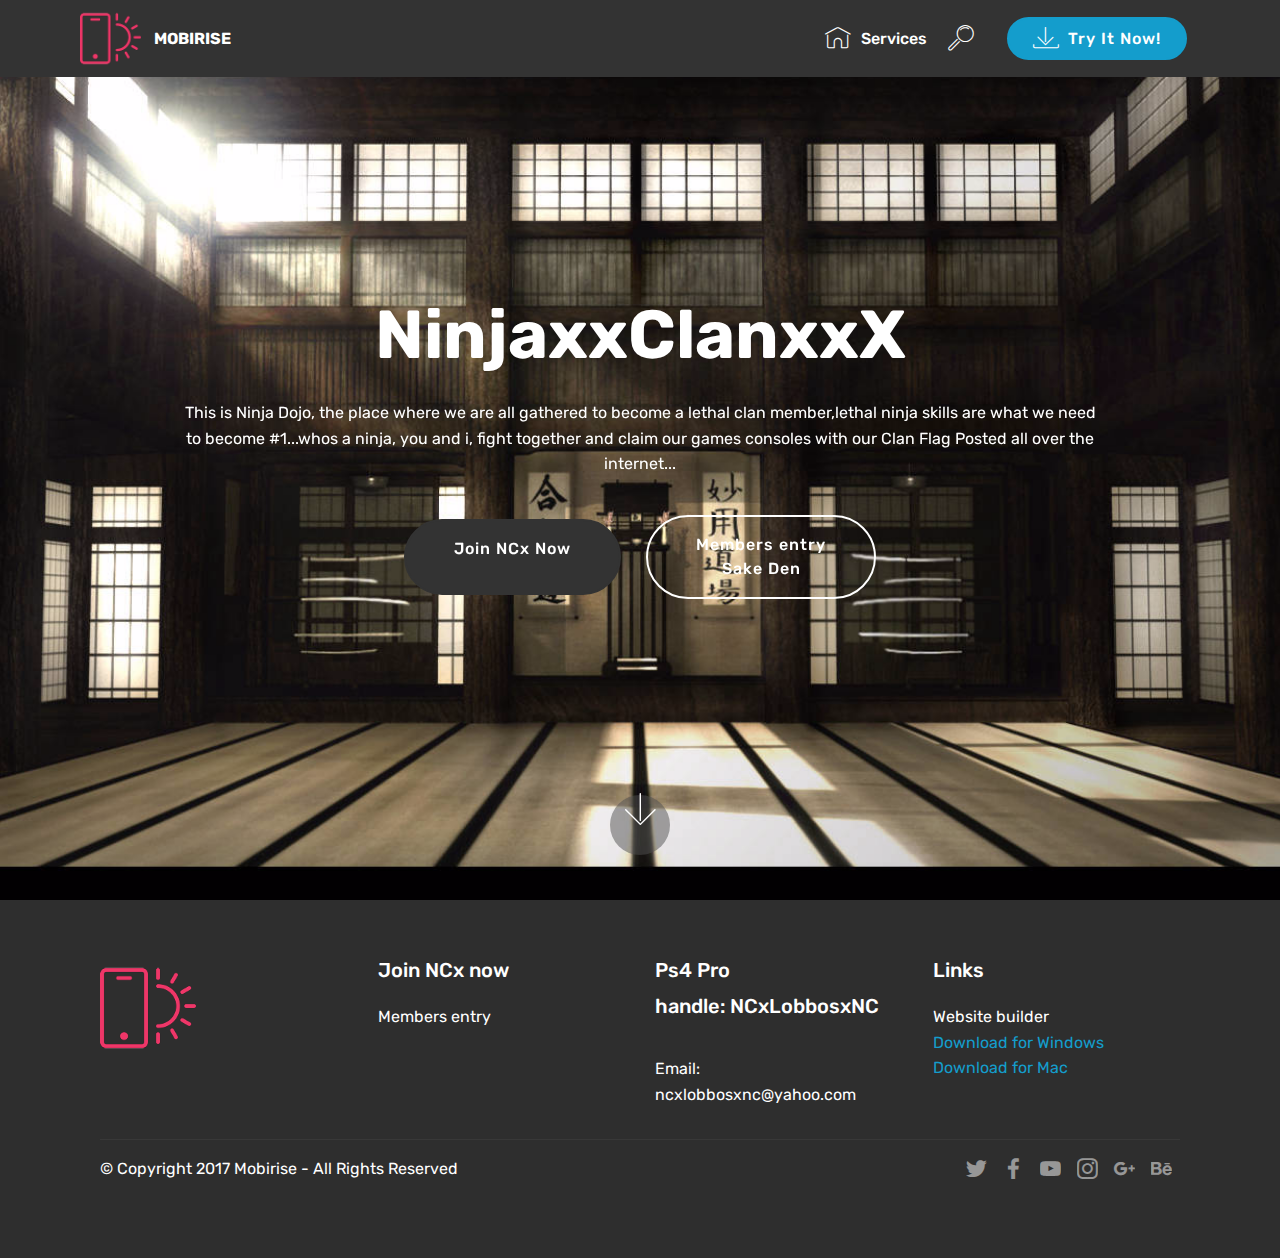
==== commit d7f411c0: "create github pages" ====
--- a/index.html
+++ b/index.html
@@ -59,7 +59,7 @@
                     <a class="nav-link link text-white display-4" href="https://mobirise.com">
                         <span class="mbri-search mbr-iconfont mbr-iconfont-btn"><br></span></a>
                 </li></ul>
-            <div class="navbar-buttons mbr-section-btn"><a class="btn btn-sm btn-primary display-4" href="https://mobirise.com">
+            <div class="navbar-buttons mbr-section-btn"><a class="btn btn-sm btn-primary display-4" href="ninjadojo.net/sakeden.page13.php">
                     <span class="mbri-save mbr-iconfont mbr-iconfont-btn "></span>
                     Try It Now!
                 </a></div>
@@ -67,7 +67,7 @@
     </nav>
 </section>
 
-<section class="engine"><a href="https://mobirise.info/g">how to build a site</a></section><section class="cid-qTkA127IK8 mbr-fullscreen mbr-parallax-background" id="header2-1">
+<section class="engine"><a href="https://mobirise.info/h">create a web page</a></section><section class="cid-qTkA127IK8 mbr-fullscreen mbr-parallax-background" id="header2-1">
 
     
 
@@ -79,8 +79,8 @@
                 <h1 class="mbr-section-title mbr-bold pb-3 mbr-fonts-style display-1">NinjaxxClanxxX</h1>
                 
                 <p class="mbr-text pb-3 mbr-fonts-style display-7">This is Ninja Dojo, the place where we are all gathered to become a lethal clan member,lethal ninja skills are what we need to become #1...whos a ninja, you and i, fight together and claim our games consoles with our Clan Flag Posted all over the internet...</p>
-                <div class="mbr-section-btn"><a class="btn btn-md btn-black display-5" href="index.html#footer1-2"><p>Join NCx Now</p><br><p><br></p><br><p></p><br></a>
-                    <a class="btn btn-md btn-white-outline display-5" href="https://mobirise.com">Members entry<br>Sake Den<br></a></div>
+                <div class="mbr-section-btn"><a class="btn btn-md btn-black display-7" href="index.html#footer1-2"><p>Join NCx Now</p><br><p><br></p><br><p></p><br></a> 
+                    <a class="btn btn-md btn-white-outline display-7" href="https://mobirise.com">Members entry<br>Sake Den<br></a></div>
             </div>
         </div>
     </div>
@@ -102,7 +102,7 @@
             <div class="col-12 col-md-3">
                 <div class="media-wrap">
                     <a href="https://mobirise.com/">
-                        <img src="assets/images/logo20.png" alt="Mobirise">
+                        <img src="assets/images/logo21.png" alt="Mobirise">
                     </a>
                 </div>
             </div>
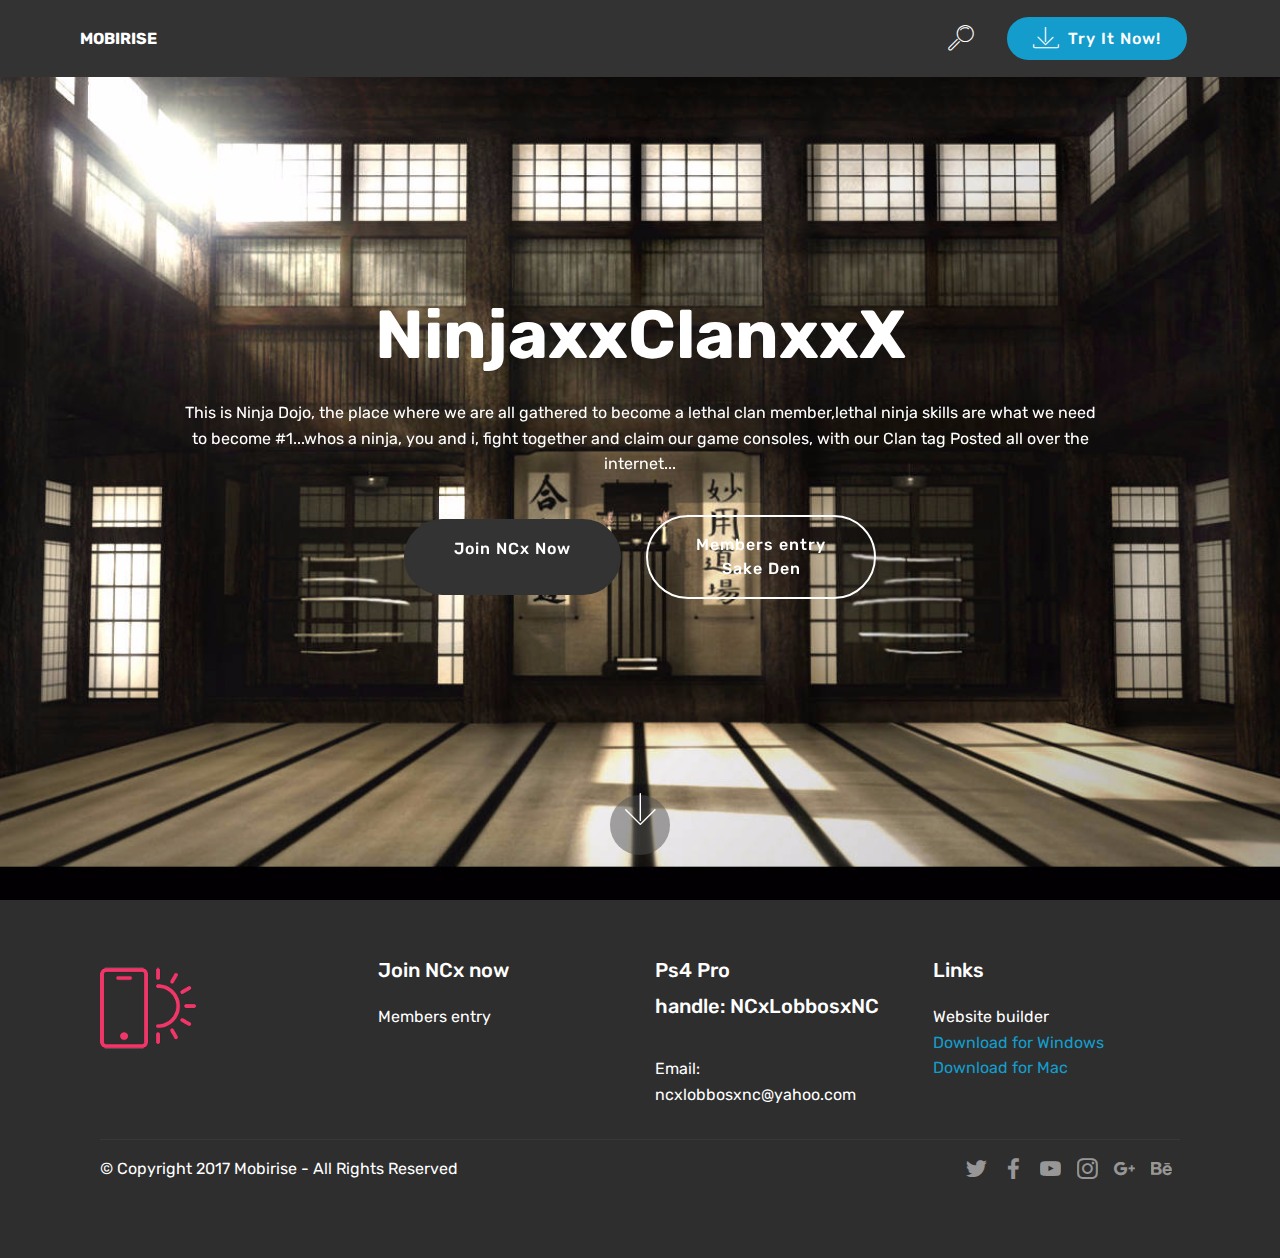
==== commit cd379e57: "create github pages" ====
--- a/index.html
+++ b/index.html
@@ -38,11 +38,7 @@
         </button>
         <div class="menu-logo">
             <div class="navbar-brand">
-                <span class="navbar-logo">
-                    <a href="https://www.ninjadojo.net">
-                         <img src="assets/images/logo2.png" alt="NinjaDojo" title="" style="height: 3.8rem;">
-                    </a>
-                </span>
+                
                 <span class="navbar-caption-wrap"><a class="navbar-caption text-white display-4" href="https://mobirise.com">
                         MOBIRISE
                     </a></span>
@@ -50,12 +46,6 @@
         </div>
         <div class="collapse navbar-collapse" id="navbarSupportedContent">
             <ul class="navbar-nav nav-dropdown" data-app-modern-menu="true"><li class="nav-item">
-                    <a class="nav-link link text-white display-4" href="https://mobirise.com">
-                        <span class="mbri-home mbr-iconfont mbr-iconfont-btn"></span>
-                        Services
-                    </a>
-                </li>
-                <li class="nav-item">
                     <a class="nav-link link text-white display-4" href="https://mobirise.com">
                         <span class="mbri-search mbr-iconfont mbr-iconfont-btn"><br></span></a>
                 </li></ul>
@@ -67,7 +57,7 @@
     </nav>
 </section>
 
-<section class="engine"><a href="https://mobirise.info/h">create a web page</a></section><section class="cid-qTkA127IK8 mbr-fullscreen mbr-parallax-background" id="header2-1">
+<section class="engine"><a href="https://mobirise.info/g">build your own website for free</a></section><section class="cid-qTkA127IK8 mbr-fullscreen mbr-parallax-background" id="header2-1">
 
     
 
@@ -78,9 +68,9 @@
             <div class="mbr-white col-md-10">
                 <h1 class="mbr-section-title mbr-bold pb-3 mbr-fonts-style display-1">NinjaxxClanxxX</h1>
                 
-                <p class="mbr-text pb-3 mbr-fonts-style display-7">This is Ninja Dojo, the place where we are all gathered to become a lethal clan member,lethal ninja skills are what we need to become #1...whos a ninja, you and i, fight together and claim our games consoles with our Clan Flag Posted all over the internet...</p>
+                <p class="mbr-text pb-3 mbr-fonts-style display-7">This is Ninja Dojo, the place where we are all gathered to become a lethal clan member,lethal ninja skills are what we need to become #1...whos a ninja, you and i, fight together and claim our game consoles, with our Clan tag Posted all over the internet...</p>
                 <div class="mbr-section-btn"><a class="btn btn-md btn-black display-7" href="index.html#footer1-2"><p>Join NCx Now</p><br><p><br></p><br><p></p><br></a> 
-                    <a class="btn btn-md btn-white-outline display-7" href="https://mobirise.com">Members entry<br>Sake Den<br></a></div>
+                    <a class="btn btn-md btn-white-outline display-7" href="https://www.ninjadojo.net/sakeden">Members entry<br>Sake Den<br></a></div>
             </div>
         </div>
     </div>
@@ -102,7 +92,7 @@
             <div class="col-12 col-md-3">
                 <div class="media-wrap">
                     <a href="https://mobirise.com/">
-                        <img src="assets/images/logo21.png" alt="Mobirise">
+                        <img src="assets/images/logo2.png" alt="Mobirise">
                     </a>
                 </div>
             </div>
--- a/assets/mobirise/css/mbr-additional.css
+++ b/assets/mobirise/css/mbr-additional.css
@@ -2213,3 +2213,127 @@
 .cid-qTkzRZLJNu .dropdown-item:hover {
   color: #c1c1c1 !important;
 }
+.cid-rd9PP4oth3 {
+  background-image: url("../../../assets/images/sakeden-1100x510.png");
+}
+.cid-rd9PP4oth3 .mbr-media span {
+  font-size: 48px;
+  cursor: pointer;
+  background-color: #ffffff;
+  border-radius: 50%;
+  width: 6rem;
+  height: 6rem;
+  line-height: 6rem;
+  position: relative;
+  display: inline-block;
+  transition: all 0.25s;
+  color: #353535;
+}
+.cid-rd9PP4oth3 .mbr-media span.mbri-play:before {
+  position: absolute;
+  left: 50%;
+  -webkit-transform: translateX(-35%);
+  -moz-transform: translateX(-35%);
+  -ms-transform: translateX(-35%);
+  -o-transform: translateX(-35%);
+  transform: translateX(-35%);
+}
+.cid-rd9PP4oth3 .modalWindow {
+  position: fixed;
+  z-index: 5000;
+  left: 0;
+  top: 0;
+  background-color: rgba(61, 61, 61, 0.65);
+  width: 100%;
+  height: 100%;
+}
+.cid-rd9PP4oth3 .modalWindow .modalWindow-container {
+  display: table-cell;
+  vertical-align: middle;
+}
+.cid-rd9PP4oth3 .modalWindow .modalWindow-video {
+  height: calc(44.9943757vw);
+  width: 80vw;
+  margin: 0 auto;
+}
+.cid-rd9PP4oth3 a.close {
+  position: absolute;
+  right: 4vw;
+  top: 4vh;
+  color: #ffffff;
+  z-index: 5000000;
+  font-size: 37px;
+  background: #000;
+  padding: 20px;
+  border-radius: 50%;
+}
+.cid-rd9PP4oth3 a.close:hover {
+  color: #ffffff;
+}
+.cid-rd9TPKbuHV {
+  padding-top: 60px;
+  padding-bottom: 60px;
+  background-color: #2e2e2e;
+}
+@media (max-width: 767px) {
+  .cid-rd9TPKbuHV .content {
+    text-align: center;
+  }
+  .cid-rd9TPKbuHV .content > div:not(:last-child) {
+    margin-bottom: 2rem;
+  }
+}
+@media (max-width: 767px) {
+  .cid-rd9TPKbuHV .media-wrap {
+    margin-bottom: 1rem;
+  }
+}
+.cid-rd9TPKbuHV .media-wrap .mbr-iconfont-logo {
+  font-size: 7.5rem;
+  color: #f36;
+}
+.cid-rd9TPKbuHV .media-wrap img {
+  height: 6rem;
+}
+@media (max-width: 767px) {
+  .cid-rd9TPKbuHV .footer-lower .copyright {
+    margin-bottom: 1rem;
+    text-align: center;
+  }
+}
+.cid-rd9TPKbuHV .footer-lower hr {
+  margin: 1rem 0;
+  border-color: #fff;
+  opacity: .05;
+}
+.cid-rd9TPKbuHV .footer-lower .social-list {
+  padding-left: 0;
+  margin-bottom: 0;
+  list-style: none;
+  display: flex;
+  flex-wrap: wrap;
+  justify-content: flex-end;
+  -webkit-justify-content: flex-end;
+}
+.cid-rd9TPKbuHV .footer-lower .social-list .mbr-iconfont-social {
+  font-size: 1.3rem;
+  color: #fff;
+}
+.cid-rd9TPKbuHV .footer-lower .social-list .soc-item {
+  margin: 0 .5rem;
+}
+.cid-rd9TPKbuHV .footer-lower .social-list a {
+  margin: 0;
+  opacity: .5;
+  -webkit-transition: .2s linear;
+  transition: .2s linear;
+}
+.cid-rd9TPKbuHV .footer-lower .social-list a:hover {
+  opacity: 1;
+}
+@media (max-width: 767px) {
+  .cid-rd9TPKbuHV .footer-lower .social-list {
+    justify-content: center;
+    -webkit-justify-content: center;
+  }
+}
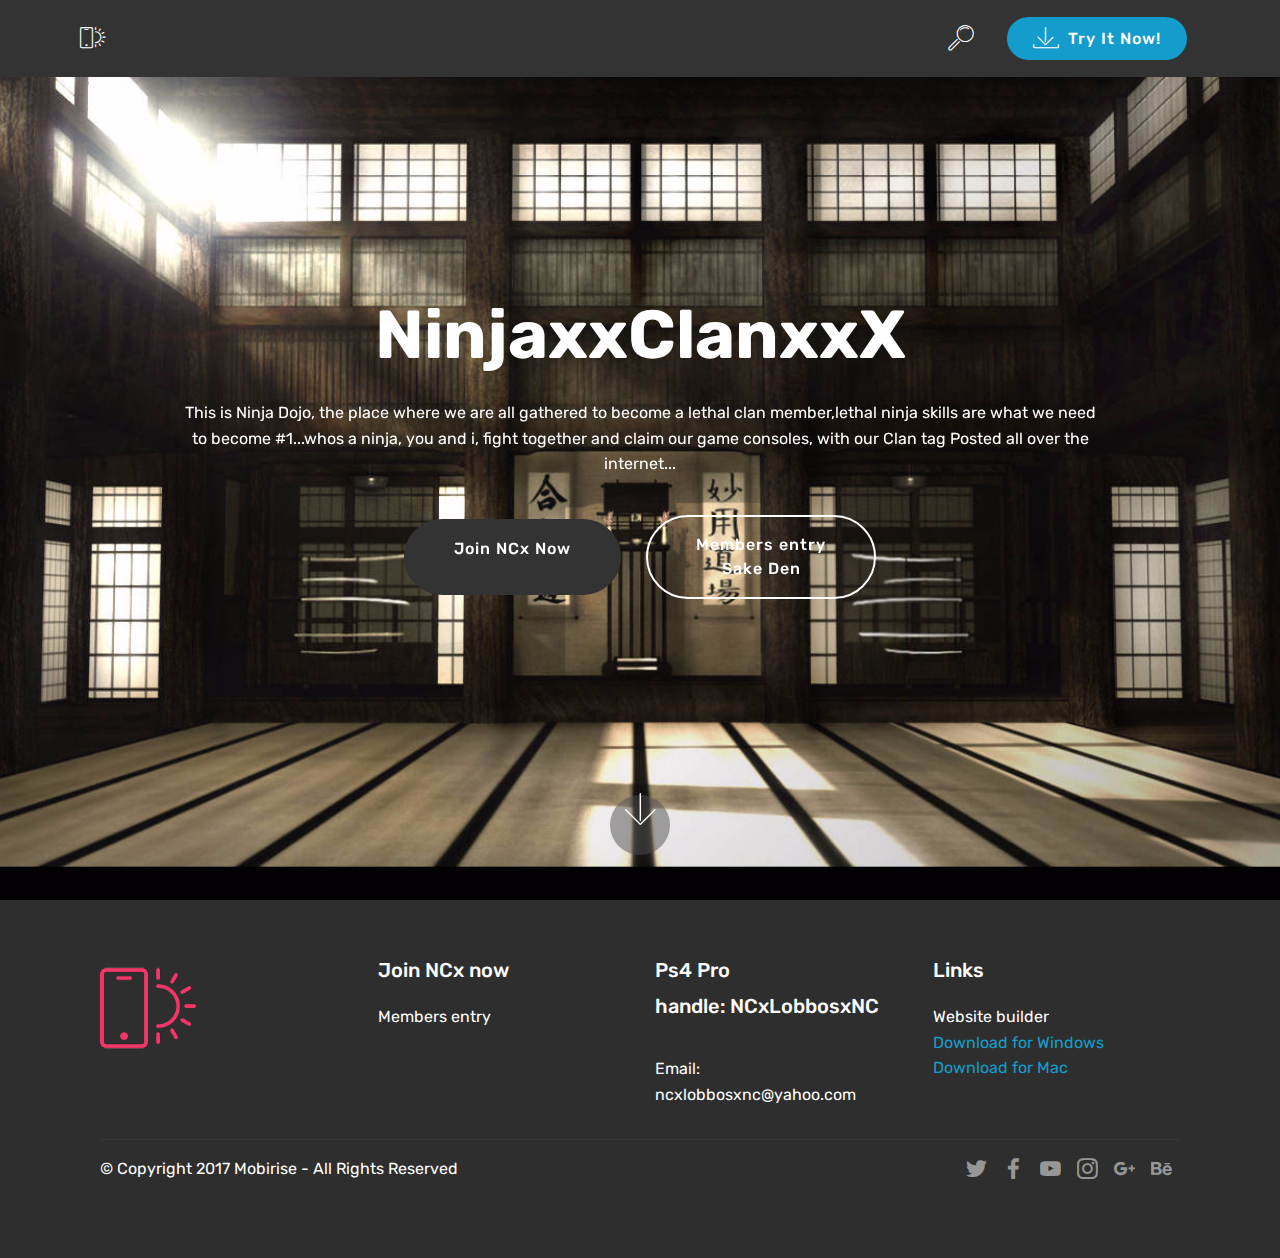
==== commit 4da7aada: "create github pages" ====
--- a/index.html
+++ b/index.html
@@ -39,9 +39,7 @@
         <div class="menu-logo">
             <div class="navbar-brand">
                 
-                <span class="navbar-caption-wrap"><a class="navbar-caption text-white display-4" href="https://mobirise.com">
-                        MOBIRISE
-                    </a></span>
+                <span class="navbar-caption-wrap"><a class="navbar-caption text-white display-4" href="https://mobirise.com"><span class="mbri-mobirise mbr-iconfont mbr-iconfont-btn"></span></a></span>
             </div>
         </div>
         <div class="collapse navbar-collapse" id="navbarSupportedContent">
@@ -57,7 +55,7 @@
     </nav>
 </section>
 
-<section class="engine"><a href="https://mobirise.info/g">build your own website for free</a></section><section class="cid-qTkA127IK8 mbr-fullscreen mbr-parallax-background" id="header2-1">
+<section class="engine"><a href="https://mobirise.info">Mobirise</a></section><section class="cid-qTkA127IK8 mbr-fullscreen mbr-parallax-background" id="header2-1">
 
     
 
